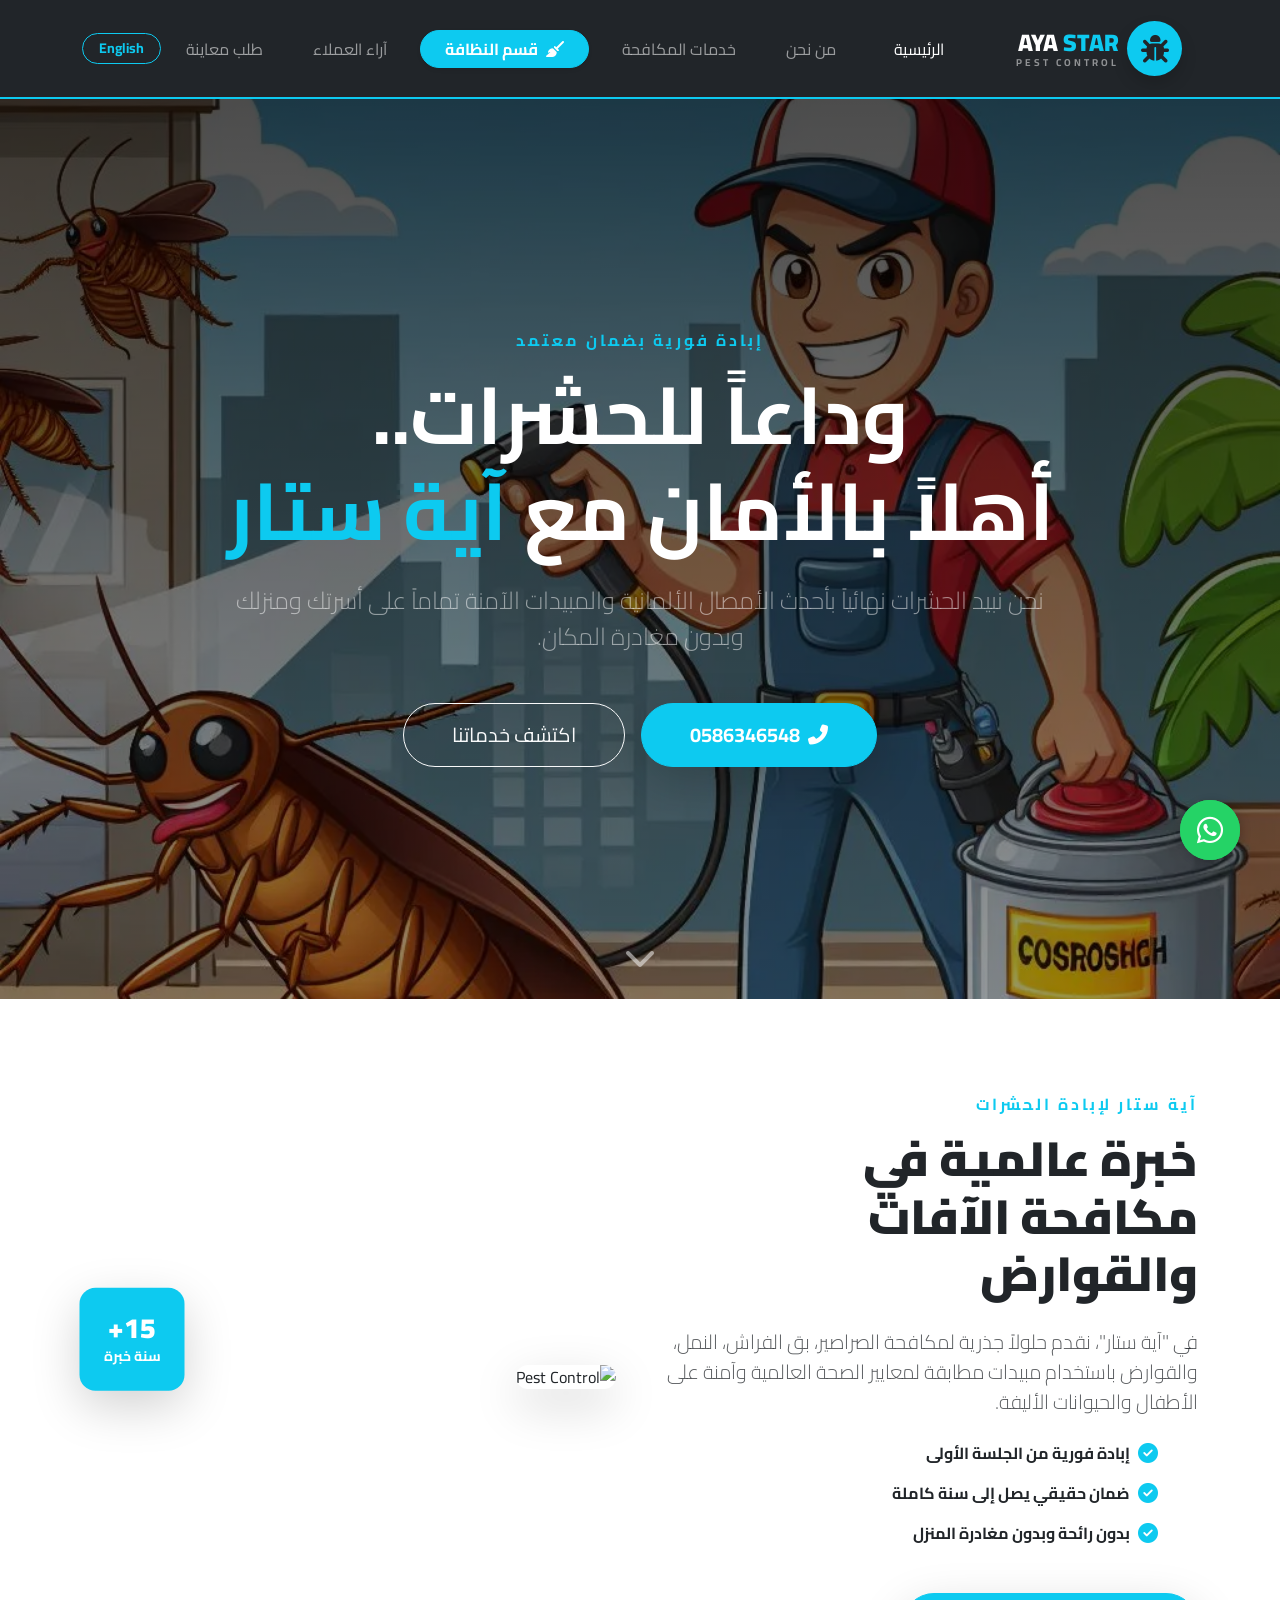
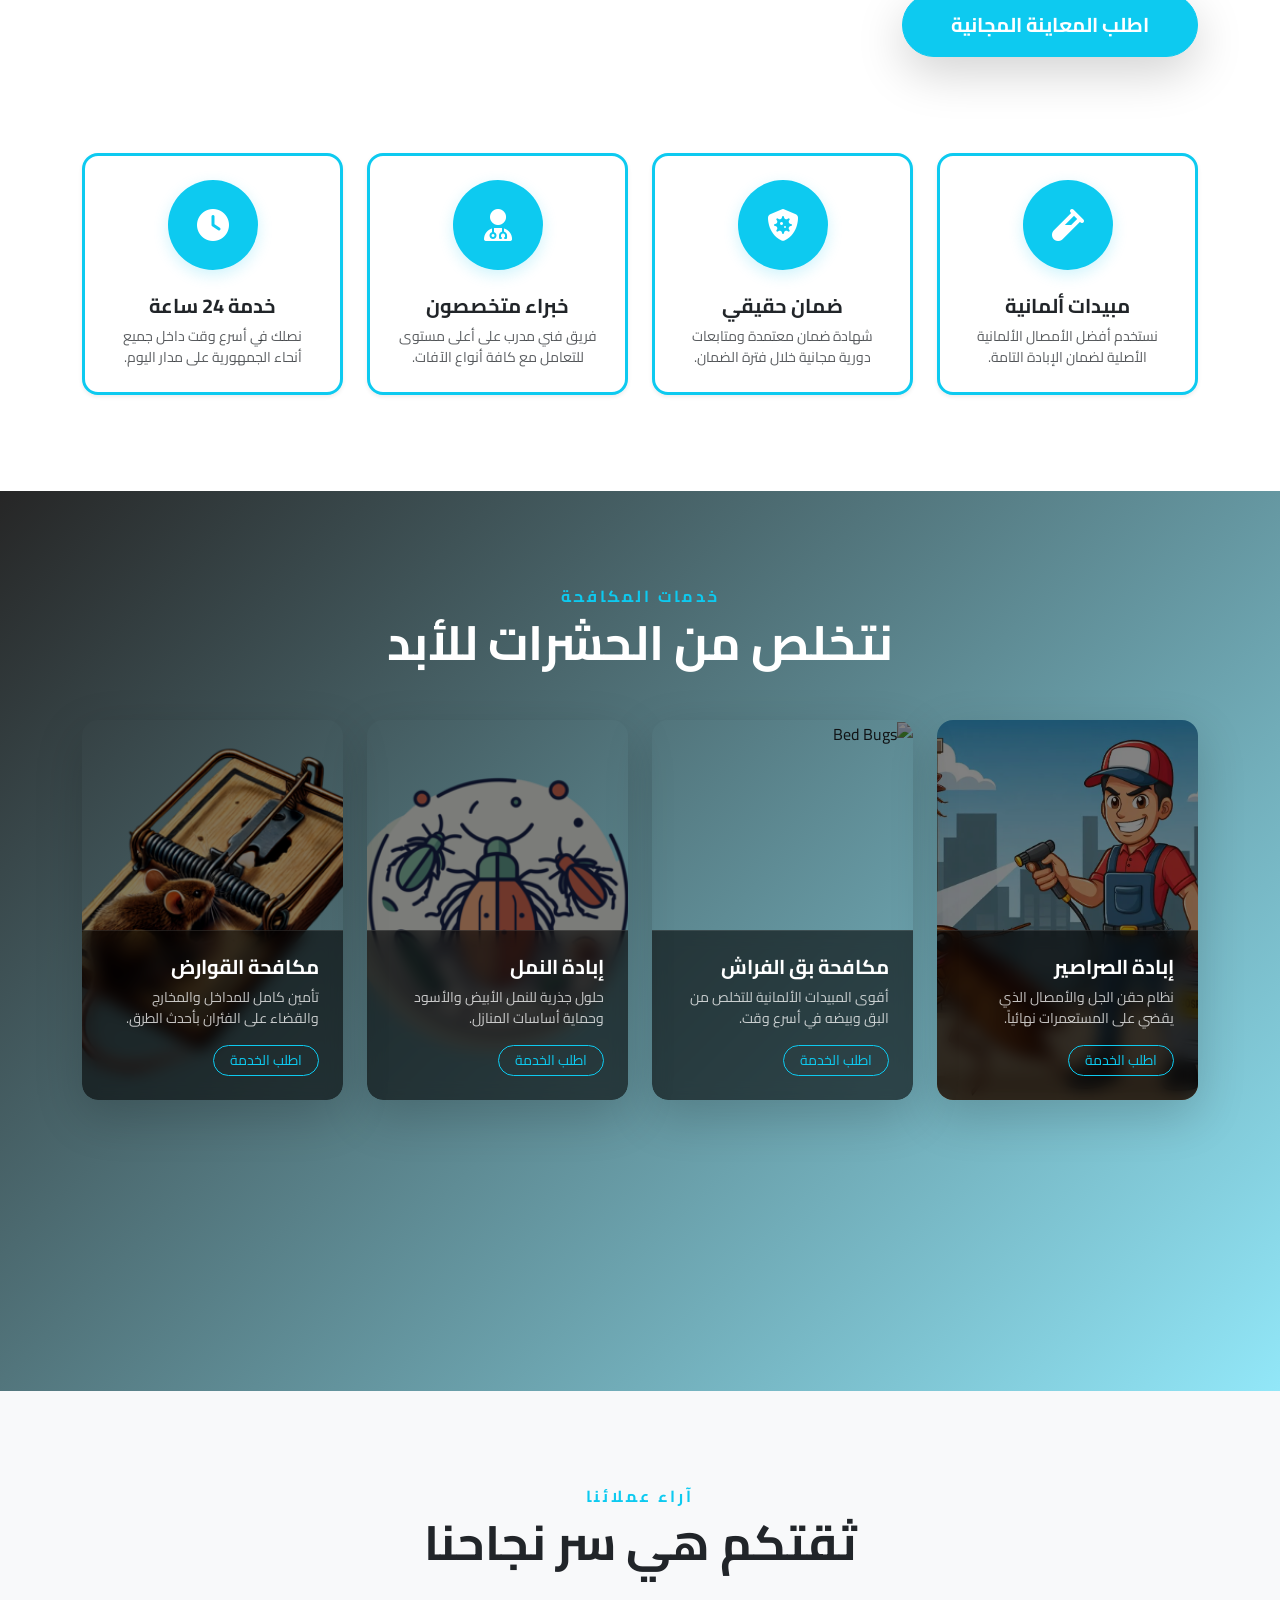
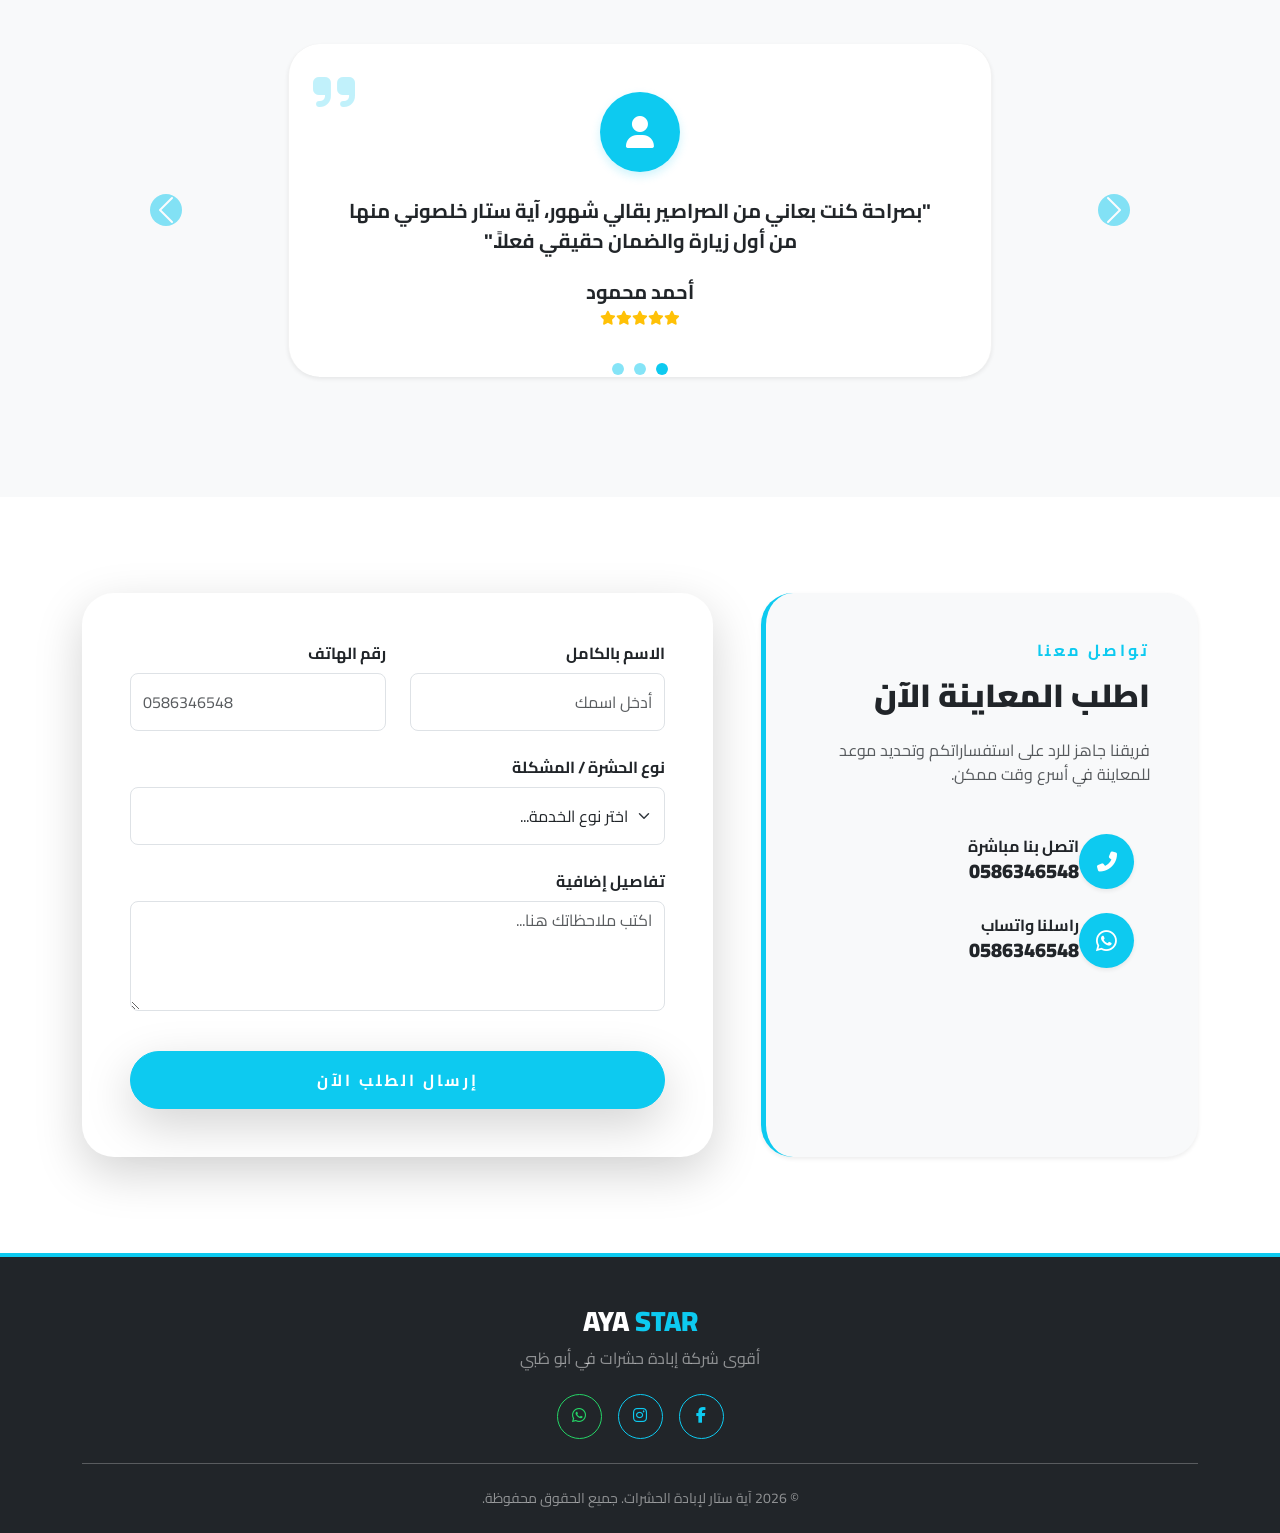
==== Ebada/ebada.html @ f2618ea6 "First commit" ====
<!DOCTYPE html>
<html lang="ar" dir="rtl" id="mainHtml">
<head>
    <meta charset="UTF-8">
    <meta name="viewport" content="width=device-width, initial-scale=1.0">
    <title> Aya Star Pest Control</title>
    <link rel="stylesheet" href="https://cdnjs.cloudflare.com/ajax/libs/font-awesome/6.5.1/css/all.min.css">
    <link href="https://cdn.jsdelivr.net/npm/bootstrap@5.3.3/dist/css/bootstrap.min.css" rel="stylesheet">
    <link rel="preconnect" href="https://fonts.googleapis.com">
    <link rel="preconnect" href="https://fonts.gstatic.com" crossorigin>
    <link href="https://fonts.googleapis.com/css2?family=Cairo:wght@200..1000&display=swap" rel="stylesheet">
    <link rel="stylesheet" href="./ebada.css">
    <style>
        body { font-family: 'Cairo', sans-serif; }
    </style>
</head>
<body>

<nav class="navbar navbar-expand-lg navbar-dark bg-dark sticky-top py-3 shadow-lg border-bottom border-info border-2">
  <div class="container">
    <a class="navbar-brand d-flex align-items-center gap-2" href="#">
      <div class="bg-info rounded-circle d-flex align-items-center justify-content-center shadow" style="width: 55px; height: 55px;">
        <i class="fas fa-bug text-dark fs-3"></i>
      </div>
      <div class="d-flex flex-column lh-1">
        <span class="h4 fw-black mb-0 text-white">AYA <span class="text-info">STAR</span></span>
        <span class="small fw-bold text-uppercase tracking-widest text-white-50" style="font-size: 10px;">Pest Control</span>
      </div>
    </a>

    <button class="navbar-toggler border-0 shadow-none" type="button" data-bs-toggle="offcanvas" data-bs-target="#offcanvasNavbar">
      <span class="navbar-toggler-icon"></span>
    </button>

    <div class="offcanvas offcanvas-start bg-dark text-white custom-offcanvas" tabindex="-1" id="offcanvasNavbar">
      <div class="offcanvas-header border-bottom border-secondary">
        <h5 class="offcanvas-title fw-bold text-white">AYA <span class="text-info">STAR</span></h5>
        <button type="button" class="btn-close btn-close-white shadow-none" data-bs-dismiss="offcanvas"></button>
      </div>
      
      <div class="offcanvas-body">
        <ul class="navbar-nav mx-auto align-items-center gap-lg-3"> 
          <li class="nav-item"><a class="nav-link active rounded-pill px-4" href="#hero">الرئيسية</a></li>
          <li class="nav-item"><a class="nav-link px-3" href="#about">من نحن</a></li>
          <li class="nav-item"><a class="nav-link px-3" href="#services">خدمات المكافحة</a></li>
          <li class="nav-item my-3 my-lg-0">
            <a class="btn btn-info rounded-pill px-4 fw-bold shadow-sm d-flex align-items-center gap-2 text-white" href="../index.html">
              <i class="fas fa-broom"></i> <span>قسم النظافة</span>
            </a>
          </li>
          <li class="nav-item"><a class="nav-link px-3" href="#reviews">آراء العملاء</a></li>
          <li class="nav-item"><a class="nav-link px-3" href="#contact">طلب معاينة</a></li>
        </ul>
      </div>
    </div>
    <div class="d-none d-lg-block">
        <button id="langSwitcher" class="btn btn-outline-info btn-sm rounded-pill px-3 fw-bold">English</button>
    </div>
  </div>
</nav>
<section id="hero" class="hero-section d-flex align-items-center justify-content-center text-center vh-100 position-relative overflow-hidden">
  <div class="hero-overlay position-absolute top-0 start-0 w-100 h-100" style="background: linear-gradient(to bottom, rgba(0,0,0,0.7), rgba(0,0,0,0.4)); z-index: 1;"></div>
  
  <div class="container position-relative text-white hero-content" style="z-index: 2;">
    <div class="row justify-content-center">
      <div class="col-lg-10">
        <h6 class="fw-bold text-info text-uppercase mb-3 tracking-widest animate__animated animate__fadeInDown">إبادة فورية بضمان معتمد</h6>
        <h1 class="display-1 fw-bolder mb-4 animate__animated animate__zoomIn">وداعاً للحشرات.. <br> أهلاً بالأمان مع <span class="text-info">آية ستار</span></h1>
        <p class="lead mb-5 text-white-50 fs-4 px-md-5 animate__animated animate__fadeInUp">نحن نبيد الحشرات نهائياً بأحدث الأمصال الألمانية والمبيدات الآمنة تماماً على أسرتك ومنزلك وبدون مغادرة المكان.</p>
        
        <div class="d-flex gap-3 justify-content-center flex-wrap animate__animated animate__fadeInUp animate__delay-1s">
          <a href="tel:0586346548" class="btn btn-info btn-lg rounded-pill px-5 py-3 fw-bold text-white shadow-lg d-flex align-items-center gap-2">
            <i class="fas fa-phone-alt"></i> 0586346548
          </a>
          <a href="#services" class="btn btn-outline-light btn-lg rounded-pill px-5 py-3 hover-info">اكتشف خدماتنا</a>
        </div>
      </div>
    </div>
  </div>

  <div class="position-absolute bottom-0 w-100 mb-4 text-center" style="z-index: 2;">
    <a href="#about" class="text-white opacity-50 bounce-ani text-decoration-none">
      <i class="fas fa-chevron-down fa-2x"></i>
    </a>
  </div>
</section>
<section id="about" class="py-5 bg-white position-relative">
  <div class="container py-lg-5">
    <div class="row align-items-center g-5 mb-5">
      <div class="col-lg-6">
        <h6 class="text-info fw-bold text-uppercase tracking-widest mb-3">آية ستار لإبادة الحشرات</h6>
        <h2 class="display-5 fw-black text-dark mb-4">خبرة عالمية في <br> مكافحة الآفات والقوارض</h2>
        <p class="lead text-muted mb-4">في "آية ستار"، نقدم حلولاً جذرية لمكافحة الصراصير، بق الفراش، النمل، والقوارض باستخدام مبيدات مطابقة لمعايير الصحة العالمية وآمنة على الأطفال والحيوانات الأليفة.</p>
        <ul class="list-unstyled mb-5">
            <li class="mb-3 d-flex align-items-center gap-2"><i class="fas fa-check-circle text-info fs-5"></i> <span class="fw-bold">إبادة فورية من الجلسة الأولى</span></li>
            <li class="mb-3 d-flex align-items-center gap-2"><i class="fas fa-check-circle text-info fs-5"></i> <span class="fw-bold">ضمان حقيقي يصل إلى سنة كاملة</span></li>
            <li class="mb-3 d-flex align-items-center gap-2"><i class="fas fa-check-circle text-info fs-5"></i> <span class="fw-bold">بدون رائحة وبدون مغادرة المنزل</span></li>
        </ul>
        <a href="#contact" class="btn btn-info btn-lg rounded-pill px-5 py-3 fw-bold text-white shadow-lg">اطلب المعاينة المجانية</a>
      </div>
      <div class="col-lg-6">
        <div class="position-relative">
          <img src="https://images.pexels.com/photos/4505168/pexels-photo-4505168.jpeg?auto=compress&w=700" alt="Pest Control" class="img-fluid rounded-5 shadow-lg">
          <div class="position-absolute top-100 start-0 translate-middle bg-info p-4 rounded-4 shadow-lg d-none d-md-block" style="margin-top: -50px; margin-left: 50px;">
            <div class="text-white text-center">
              <h3 class="fw-black mb-0">15+</h3>
              <p class="small mb-0 fw-bold">سنة خبرة</p>
            </div>
          </div>
        </div>
      </div>
    </div>

    <div class="row g-4 pt-5">
        <div class="col-md-6 col-lg-3 text-center">
            <div class="card-flip p-4 bg-white rounded-4 h-100 shadow-sm border-bottom border-info border-3">
                <div class="icon-circle mb-4 mx-auto d-flex align-items-center justify-content-center text-white"><i class="fas fa-vial fa-2x"></i></div>
                <h4 class="fw-bold h5">مبيدات ألمانية</h4>
                <p class="text-muted small mb-0">نستخدم أفضل الأمصال الألمانية الأصلية لضمان الإبادة التامة.</p>
            </div>
        </div>
        <div class="col-md-6 col-lg-3 text-center">
            <div class="card-flip p-4 bg-white rounded-4 h-100 shadow-sm border-bottom border-info border-3">
                <div class="icon-circle mb-4 mx-auto d-flex align-items-center justify-content-center text-white"><i class="fas fa-shield-virus fa-2x"></i></div>
                <h4 class="fw-bold h5">ضمان حقيقي</h4>
                <p class="text-muted small mb-0">شهادة ضمان معتمدة ومتابعات دورية مجانية خلال فترة الضمان.</p>
            </div>
        </div>
        <div class="col-md-6 col-lg-3 text-center">
            <div class="card-flip p-4 bg-white rounded-4 h-100 shadow-sm border-bottom border-info border-3">
                <div class="icon-circle mb-4 mx-auto d-flex align-items-center justify-content-center text-white"><i class="fas fa-user-md fa-2x"></i></div>
                <h4 class="fw-bold h5">خبراء متخصصون</h4>
                <p class="text-muted small mb-0">فريق فني مدرب على أعلى مستوى للتعامل مع كافة أنواع الآفات.</p>
            </div>
        </div>
        <div class="col-md-6 col-lg-3 text-center">
            <div class="card-flip p-4 bg-white rounded-4 h-100 shadow-sm border-bottom border-info border-3">
                <div class="icon-circle mb-4 mx-auto d-flex align-items-center justify-content-center text-white"><i class="fas fa-clock fa-2x"></i></div>
                <h4 class="fw-bold h5">خدمة 24 ساعة</h4>
                <p class="text-muted small mb-0">نصلك في أسرع وقت داخل جميع أنحاء الجمهورية على مدار اليوم.</p>
            </div>
        </div>
    </div>
  </div>
</section>
<section id="services" class="services-section py-5 position-relative overflow-hidden">
  <div class="services-overlay"></div>
  <div class="container py-5 position-relative" style="z-index: 2;">
    <div class="text-center mb-5 text-white">
      <h6 class="text-info fw-bold text-uppercase tracking-widest mb-2">خدمات المكافحة</h6>
      <h2 class="display-5 fw-bold">نتخلص من الحشرات للأبد</h2>
    </div>

    <div class="row g-4">
      <div class="col-lg-3 col-md-6">
        <div class="service-card overflow-hidden rounded-4 position-relative shadow-lg border-0">
          <img src="../Styles/Photos/c4.webp" class="w-100" alt="Cockroach">
          <div class="service-content p-4 text-white">
            <h5 class="fw-bold mb-2">إبادة الصراصير</h5>
            <p class="small opacity-75 mb-3">نظام حقن الجل والأمصال الذي يقضي على المستعمرات نهائياً.</p>
            <a href="tel:0586346548" class="btn btn-sm btn-outline-info rounded-pill px-3">اطلب الخدمة</a>
          </div>
        </div>
      </div>

      <div class="col-lg-3 col-md-6">
        <div class="service-card overflow-hidden rounded-4 position-relative shadow-lg border-0">
          <img src="https://images.unsplash.com/photo-1589923188900-85dae523342b?auto=format&fit=crop&w=600" class="w-100" alt="Bed Bugs">
          <div class="service-content p-4 text-white">
            <h5 class="fw-bold mb-2">مكافحة بق الفراش</h5>
            <p class="small opacity-75 mb-3">أقوى المبيدات الألمانية للتخلص من البق وبيضه في أسرع وقت.</p>
            <a href="tel:0586346548" class="btn btn-sm btn-outline-info rounded-pill px-3">اطلب الخدمة</a>
          </div>
        </div>
      </div>

      <div class="col-lg-3 col-md-6">
        <div class="service-card overflow-hidden rounded-4 position-relative shadow-lg border-0">
          <img src="../Styles/Photos/000.png" class="w-100" alt="Ants">
          <div class="service-content p-4 text-white">
            <h5 class="fw-bold mb-2">إبادة النمل</h5>
            <p class="small opacity-75 mb-3">حلول جذرية للنمل الأبيض والأسود وحماية أساسات المنازل.</p>
            <a href="tel:0586346548" class="btn btn-sm btn-outline-info rounded-pill px-3">اطلب الخدمة</a>
          </div>
        </div>
      </div>

      <div class="col-lg-3 col-md-6">
        <div class="service-card overflow-hidden rounded-4 position-relative shadow-lg border-0">
          <img src="../Styles/Photos/00.png" class="w-100" alt="Rodents">
          <div class="service-content p-4 text-white">
            <h5 class="fw-bold mb-2">مكافحة القوارض</h5>
            <p class="small opacity-75 mb-3">تأمين كامل للمداخل والمخارج والقضاء على الفئران بأحدث الطرق.</p>
            <a href="tel:0586346548" class="btn btn-sm btn-outline-info rounded-pill px-3">اطلب الخدمة</a>
          </div>
        </div>
      </div>
    </div>
  </div>
</section>
<section id="reviews" class="py-5 bg-light overflow-hidden">
    <div class="container py-5">
        <div class="text-center mb-5">
            <h6 class="text-info fw-bold text-uppercase tracking-widest">آراء عملائنا</h6>
            <h2 class="display-5 fw-bold">ثقتكم هي سر نجاحنا</h2>
        </div>

        <div id="testimonialCarousel" class="carousel slide" data-bs-ride="carousel">
            <div class="carousel-indicators mb-n5">
                <button type="button" data-bs-target="#testimonialCarousel" data-bs-slide-to="0" class="active bg-info"></button>
                <button type="button" data-bs-target="#testimonialCarousel" data-bs-slide-to="1" class="bg-info"></button>
                <button type="button" data-bs-target="#testimonialCarousel" data-bs-slide-to="2" class="bg-info"></button>
            </div>

            <div class="carousel-inner p-4">
                <div class="carousel-item active">
                    <div class="row justify-content-center">
                        <div class="col-md-8">
                            <div class="testimonial-card p-5 bg-white rounded-5 shadow-sm text-center position-relative">
                                <i class="fas fa-quote-right position-absolute top-0 start-0 m-4 text-info opacity-25 fa-3x"></i>
                                <div class="avatar mb-4">
                                    <div class="bg-info rounded-circle mx-auto d-flex align-items-center justify-content-center text-white" style="width: 80px; height: 80px;">
                                        <i class="fas fa-user fa-2x"></i>
                                    </div>
                                </div>
                                <p class="lead mb-4 fw-bold">"بصراحة كنت بعاني من الصراصير بقالي شهور، آية ستار خلصوني منها من أول زيارة والضمان حقيقي فعلاً."</p>
                                <h5 class="fw-bold mb-1">أحمد محمود</h5>
                                <div class="text-warning small"><i class="fas fa-star"></i><i class="fas fa-star"></i><i class="fas fa-star"></i><i class="fas fa-star"></i><i class="fas fa-star"></i></div>
                            </div>
                        </div>
                    </div>
                </div>

                <div class="carousel-item">
                    <div class="row justify-content-center">
                        <div class="col-md-8">
                            <div class="testimonial-card p-5 bg-white rounded-5 shadow-sm text-center position-relative">
                                <i class="fas fa-quote-right position-absolute top-0 start-0 m-4 text-info opacity-25 fa-3x"></i>
                                <div class="avatar mb-4">
                                    <div class="bg-primary rounded-circle mx-auto d-flex align-items-center justify-content-center text-white" style="width: 80px; height: 80px;">
                                        <i class="fas fa-user fa-2x"></i>
                                    </div>
                                </div>
                                <p class="lead mb-4 fw-bold">"خدمة ممتازة وفريق عمل محترف جداً في تنظيف الفلل. الالتزام بالمواعيد هو أكتر حاجة عجبتني."</p>
                                <h5 class="fw-bold mb-1">سارة فهد</h5>
                                <div class="text-warning small"><i class="fas fa-star"></i><i class="fas fa-star"></i><i class="fas fa-star"></i><i class="fas fa-star"></i><i class="fas fa-star"></i></div>
                            </div>
                        </div>
                    </div>
                </div>

                <div class="carousel-item">
                    <div class="row justify-content-center">
                        <div class="col-md-8">
                            <div class="testimonial-card p-5 bg-white rounded-5 shadow-sm text-center position-relative">
                                <i class="fas fa-quote-right position-absolute top-0 start-0 m-4 text-info opacity-25 fa-3x"></i>
                                <div class="avatar mb-4">
                                    <div class="bg-dark rounded-circle mx-auto d-flex align-items-center justify-content-center text-white" style="width: 80px; height: 80px;">
                                        <i class="fas fa-user fa-2x"></i>
                                    </div>
                                </div>
                                <p class="lead mb-4 fw-bold">"تعاقدنا معهم بنظام العقود الشهرية للمكتب، ومستوى اللمعان والتعقيم كل زيارة يثبت إنهم الأفضل بلا منازع."</p>
                                <h5 class="fw-bold mb-1">محمد العتيبي</h5>
                                <div class="text-warning small"><i class="fas fa-star"></i><i class="fas fa-star"></i><i class="fas fa-star"></i><i class="fas fa-star"></i><i class="fas fa-star"></i></div>
                            </div>
                        </div>
                    </div>
                </div>
            </div>

            <button class="carousel-control-prev" type="button" data-bs-target="#testimonialCarousel" data-bs-slide="prev">
                <span class="carousel-control-prev-icon bg-info rounded-circle p-3" aria-hidden="true"></span>
                <span class="visually-hidden">Previous</span>
            </button>
            <button class="carousel-control-next" type="button" data-bs-target="#testimonialCarousel" data-bs-slide="next">
                <span class="carousel-control-next-icon bg-info rounded-circle p-3" aria-hidden="true"></span>
                <span class="visually-hidden">Next</span>
            </button>
        </div>
    </div>
</section>
<section id="contact" class="py-5 bg-white position-relative">
    <div class="container py-5">
        <div class="row g-5">
            <div class="col-lg-5">
                <div class="contact-info-card p-4 p-md-5 rounded-5 shadow-sm bg-light h-100 border-0">
                    <h6 class="text-info fw-bold text-uppercase tracking-widest mb-3">تواصل معنا</h6>
                    <h2 class="fw-black mb-4">اطلب المعاينة الآن</h2>
                    <p class="text-muted mb-5">فريقنا جاهز للرد على استفساراتكم وتحديد موعد للمعاينة في أسرع وقت ممكن.</p>
                    
                    <div class="info-item d-flex mb-4 align-items-center">
                        <div class="icon-box bg-info rounded-circle d-flex align-items-center justify-content-center me-3 shadow-sm" style="min-width: 55px; height: 55px;">
                            <i class="fas fa-phone-alt text-white fs-5"></i>
                        </div>
                        <div>
                            <h6 class="fw-bold mb-0">اتصل بنا مباشرة</h6>
                            <p class="mb-0 text-ltr fw-black fs-5">0586346548</p>
                        </div>
                    </div>

                    <div class="info-item d-flex mb-4 align-items-center">
                        <div class="icon-box bg-info rounded-circle d-flex align-items-center justify-content-center me-3 shadow-sm" style="min-width: 55px; height: 55px;">
                            <i class="fab fa-whatsapp text-white fs-4"></i>
                        </div>
                        <div>
                            <h6 class="fw-bold mb-0">راسلنا واتساب</h6>
                            <p class="mb-0 text-ltr fw-black fs-5">0586346548</p>
                        </div>
                    </div>
                </div>
            </div>

            <div class="col-lg-7">
                <form class="p-4 p-md-5 rounded-5 shadow-lg border-0 bg-white">
                    <div class="row g-4">
                        <div class="col-md-6">
                            <label class="form-label fw-bold">الاسم بالكامل</label>
                            <input type="text" class="form-control py-3 rounded-3" placeholder="أدخل اسمك">
                        </div>
                        <div class="col-md-6">
                            <label class="form-label fw-bold">رقم الهاتف</label>
                            <input type="tel" class="form-control py-3 rounded-3 text-ltr" placeholder="0586346548">
                        </div>
                        <div class="col-12">
                            <label class="form-label fw-bold">نوع الحشرة / المشكلة</label>
                            <select class="form-select py-3 rounded-3">
                                <option selected>اختر نوع الخدمة...</option>
                                <option>مكافحة صراصير</option>
                                <option>مكافحة بق الفراش</option>
                                <option>مكافحة نمل</option>
                                <option>إبادة قوارض</option>
                                <option>أخرى</option>
                            </select>
                        </div>
                        <div class="col-12">
                            <label class="form-label fw-bold">تفاصيل إضافية</label>
                            <textarea class="form-control rounded-3" rows="4" placeholder="اكتب ملاحظاتك هنا..."></textarea>
                        </div>
                        <div class="col-12 pt-3">
                            <button class="btn btn-info w-100 py-3 rounded-pill fw-bold text-white shadow-lg text-uppercase tracking-widest">إرسال الطلب الآن</button>
                        </div>
                    </div>
                </form>
            </div>
        </div>
    </div>
</section>
<footer class="bg-dark text-white pt-5 pb-4 border-top border-info border-4">
    <div class="container text-center">
        <div class="mb-4">
            <h3 class="fw-black text-white">AYA <span class="text-info">STAR</span></h3>
            <p class="text-white-50">أقوى شركة إبادة حشرات في أبو ظبي</p>
        </div>
        <div class="social-links d-flex justify-content-center gap-3 mb-4">
            <a href="#" class="btn btn-outline-info rounded-circle p-2" style="width: 45px; height: 45px;"><i class="fab fa-facebook-f"></i></a>
            <a href="#" class="btn btn-outline-info rounded-circle p-2" style="width: 45px; height: 45px;"><i class="fab fa-instagram"></i></a>
            <a href="https://wa.me/971586346548" class="btn btn-outline-success rounded-circle p-2" style="width: 45px; height: 45px;"><i class="fab fa-whatsapp"></i></a>
        </div>
        <hr class="bg-secondary mb-4">
        <p class="mb-0 text-white-50 small">© 2026 آية ستار لإبادة الحشرات. جميع الحقوق محفوظة.</p>
    </div>
</footer>
<a href="https://wa.me/971586346548" class="whatsapp-float" target="_blank">
    <i class="fab fa-whatsapp"></i>
    <span class="tooltip-text">راسلنا الآن</span>
</a>

<script src="https://cdn.jsdelivr.net/npm/bootstrap@5.3.3/dist/js/bootstrap.bundle.min.js"></script>
<script src="./ebada.js"></script>

</body>
</html>
---- Ebada/ebada.css ----
/* nav Start  */

.navbar-nav .nav-link {
    transition: all 0.3s ease-in-out;
    border: 1px solid transparent;
}

.navbar-nav .nav-link:hover:not(.active) {
    color: #0d6efd !important;
    background-color: #f0f8ff; 
    transform: translateY(-2px);
    border-radius: 50px;
}

.navbar-brand img {
    transition: transform 0.4s;
}

.navbar-brand:hover img {
    transform: scale(1.1) rotate(10deg);
}

/* nav media query  */

@media (max-width: 991px) {
    .custom-offcanvas {
        width: 50% !important; 
        min-width: 250px;
    }
    
    /* سنترة اللينكات عمودياً وأفقياً داخل الـ Offcanvas */
    .offcanvas-body {
        display: flex;
        flex-direction: column;
        justify-content: center; /* سنترة Y */
        align-items: center;    /* سنترة X */
        text-align: center;
    }

    .navbar-nav {
        width: 100%;
    }

    .nav-item {
        margin-bottom: 15px;
    }
}

@media (min-width: 992px) {
    .navbar-nav {
        display: flex;
        align-items: center;
    }
}

.navbar-nav .nav-link:hover:not(.active) {
    color: #0d6efd !important;
    background-color: #f0f8ff;
    transform: scale(1.1);
    border-radius: 50px;
    transition: 0.3s;
}

/* nav bar end --------------------- */

/* hero Start --------------------------- */

.hero-section {
    background: url('../Styles/Photos/c4.webp') ;
    background-position: start;
    background-repeat: no-repeat;
    background-size: cover;
    background-attachment: fixed; /* تأثير Parallax بسيط */
}

.text-info {
    color: #0dcaf0 !important;
}

.btn-info {
    background-color: #0dcaf0;
    border-color: #0dcaf0;
}

.tracking-widest {
    letter-spacing: 3px;
}

.bounce-ani {
    animation: bounce 2s infinite;
}

@keyframes bounce {
    0%, 20%, 50%, 80%, 100% { transform: translateY(0); }
    40% { transform: translateY(-10px); }
}

.btn-info:hover {
    background-color: #0baccc;
    transform: translateY(-3px);
    transition: 0.3s;
}

/* hero end  -----------------------------*/

/* second start*-*********************** */

.tracking-widest { letter-spacing: 3px; }

/* تأثيرات الهوفر للدواير الزرقاء */
.icon-circle {
    width: 90px;
    height: 90px;
    background-color: #0dcaf0; /* اللون اللبني المعتمد */
    border-radius: 50%;
    box-shadow: 0 5px 15px rgba(13, 202, 240, 0.2);
    transition: all 0.4s ease-in-out;
}

/* لون الـ Info الموحد */
.text-info {
    color: #0dcaf0 !important;
}

.btn-info {
    background-color: #0dcaf0;
    border-color: #0dcaf0;
}

.fw-black { font-weight: 900 !important; }

/* second start ------------------------ */

/* section three start  */

.card-flip {
    transition: transform 0.8s cubic-bezier(0.4, 0, 0.2, 1); /* حركة ناعمة جداً */
    border: 1px solid rgba(13, 202, 240, 0.1);
}

/* لما الماوس ييجي على الكارد */
.col-lg-3:hover .card-flip {
    transform: rotateY(360deg); /* الدوران حول المحور الرأسي */
    box-shadow: 0 15px 35px rgba(13, 202, 240, 0.2) !important; /* ظل يفتح النفس */
}

/* حركة بسيطة للأيقونة عند الهوفر */
.card-flip:hover .icon-circle i {
    transform: scale(1.1) rotate(-10deg);
    transition: 0.4s 0.2s; /* تأخير خفيف عشان يبان */
}

/* المحتوى الشفاف داخل الكارت */
/* الخلفية ثابتة وزجاجية */
.services-section {
    background: url('https://images.unsplash.com/photo-1528740561666-dc2479dc08ab?auto=format&fit=crop&w=1500&q=80') no-repeat center center / cover;
    background-attachment: fixed;
    min-height: 100vh;
}

.services-overlay {
    position: absolute;
    top: 0;
    left: 0;
    width: 100%;
    height: 100%;
    background: linear-gradient(135deg, rgba(0,0,0,0.85), rgba(13, 202, 240, 0.45));
    z-index: 1;
}

/* ستايل الكارد */
.service-card {
    border: 1px solid rgba(255, 255, 255, 0.1);
    transition: all 0.5s cubic-bezier(0.4, 0, 0.2, 1);
    height: 380px; /* توحيد الطول عشان الشكل يبقا مسطرة */
}

.service-card img {
    height: 100%;
    width: 100%;
    object-fit: cover;
    filter: brightness(0.5);
    transition: all 0.6s ease;
}

/* تأثير الزجاج السفلي */
.service-content {
    position: absolute;
    bottom: 0;
    left: 0;
    width: 100%;
    background: rgba(0, 0, 0, 0.6);
    backdrop-filter: blur(8px);
    -webkit-backdrop-filter: blur(8px);
    border-top: 1px solid rgba(255, 255, 255, 0.1);
    transition: all 0.5s ease;
}

/* حركة الهوفر */
.service-card:hover {
    transform: translateY(-15px);
    border-color: #0dcaf0;
}

.service-card:hover img {
    transform: scale(1.15);
    filter: brightness(0.8);
}

.service-card:hover .service-content {
    background: rgba(13, 202, 240, 0.9); /* اللون اللبني اللي بيفتح النفس */
}

.service-card:hover .service-content h5, 
.service-card:hover .service-content p {
    color: #fff !important;
}

.service-card:hover .btn-outline-info {
    border-color: #fff;
    color: #fff;
}

/* section three End  */

/* section four start  */

/* تنسيق سيكشن الآراء */
.testimonial-card {
    transition: transform 0.4s ease;
    border-right: 1px solid rgba(0,0,0,0.05);
    border-left: 1px solid rgba(0,0,0,0.05);
}

.testimonial-card:hover {
    transform: translateY(-5px);
}

/* تعديل شكل مؤشرات التنقل */
.carousel-indicators [data-bs-target] {
    width: 12px;
    height: 12px;
    border-radius: 50%;
    margin: 0 5px;
}

/* تحسين شكل الصور الرمزية (Avatars) */
.avatar div {
    box-shadow: 0 4px 10px rgba(13, 202, 240, 0.2);
}

/* لون النجوم */
.text-warning {
    color: #ffc107 !important;
}

/* section four end  */

/* section five start  */

/* تنسيق سيكشن التواصل */
.contact-info-card {
    border-left: 5px solid #0dcaf0 !important;
}

.form-control:focus, .form-select:focus {
    background-color: #fff !important;
    border: 1px solid #0dcaf0 !important;
    box-shadow: 0 0 10px rgba(13, 202, 240, 0.1) !important;
}

.text-ltr {
    direction: ltr;
    display: inline-block;
}

/* حركة بسيطة للأيقونات */
.icon-box {
    transition: all 0.3s ease;
}

.contact-info-card div:hover .icon-box {
    transform: scale(1.1) rotate(10deg);
}

.btn-info {
    transition: all 0.3s ease;
}

.btn-info:hover {
    background-color: #0baccc !important;
    transform: translateY(-2px);
}

/* section five end  */

/* footer start  */

/* تنسيق الفوتر */
footer {
    border-top: 4px solid #0dcaf0;
}

.footer-links a {
    transition: all 0.3s ease;
    display: inline-block;
}

.footer-links a:hover {
    color: #0dcaf0 !important;
    transform: translateX(-5px); /* حركة خفيفة لليمين عشان العربي */
}

.hover-info:hover {
    color: #0dcaf0 !important;
    opacity: 1 !important;
}

.text-ltr {
    direction: ltr;
    display: inline-block;
}

/* تنسيق زر الواتساب في الفوتر */
.btn-outline-success {
    border-color: #25d366 !important;
    color: #25d366 !important;
}

.btn-outline-success:hover {
    background-color: #25d366 !important;
    color: white !important;
}

/* footer start  */

/* تنسيق زر الواتساب العائم */
.whatsapp-float {
    position: fixed;
    width: 60px;
    height: 60px;
    bottom: 40px;
    right: 40px; /* خليه يمين عشان الموقع عربي */
    background-color: #25d366;
    color: #FFF;
    border-radius: 50px;
    text-align: center;
    font-size: 30px;
    box-shadow: 2px 2px 10px rgba(0, 0, 0, 0.2);
    z-index: 9999; /* عشان يفضل فوق كل العناصر */
    display: flex;
    align-items: center;
    justify-content: center;
    text-decoration: none;
    transition: all 0.3s ease;
}

/* حركة النبض (Pulse) لجذب الانتباه */
.whatsapp-float::before {
    content: "";
    position: absolute;
    width: 100%;
    height: 100%;
    background-color: #25d366;
    border-radius: 50%;
    z-index: -1;
    animation: pulse-green 2s infinite;
}

@keyframes pulse-green {
    0% { transform: scale(0.95); box-shadow: 0 0 0 0 rgba(37, 211, 102, 0.7); }
    70% { transform: scale(1); box-shadow: 0 0 0 15px rgba(37, 211, 102, 0); }
    100% { transform: scale(0.95); box-shadow: 0 0 0 0 rgba(37, 211, 102, 0); }
}

.whatsapp-float:hover {
    background-color: #128c7e;
    color: #fff;
    transform: translateY(-5px);
}

/* نص ترحيبي يظهر بجانب الزر (Tooltip) */
.whatsapp-float .tooltip-text {
    visibility: hidden;
    width: 100px;
    background-color: #333;
    color: #fff;
    text-align: center;
    border-radius: 6px;
    padding: 5px 0;
    position: absolute;
    z-index: 1;
    right: 125%; /* يظهر على يسار الزر */
    font-size: 14px;
    opacity: 0;
    transition: opacity 0.3s;
}

.whatsapp-float:hover .tooltip-text {
    visibility: visible;
    opacity: 1;
}

/* تعديل مكانه في الموبايل عشان مياخدش مساحة كبيرة */
@media screen and (max-width: 767px) {
    .whatsapp-float {
        width: 50px;
        height: 50px;
        bottom: 20px;
        right: 20px;
        font-size: 25px;
    }
}
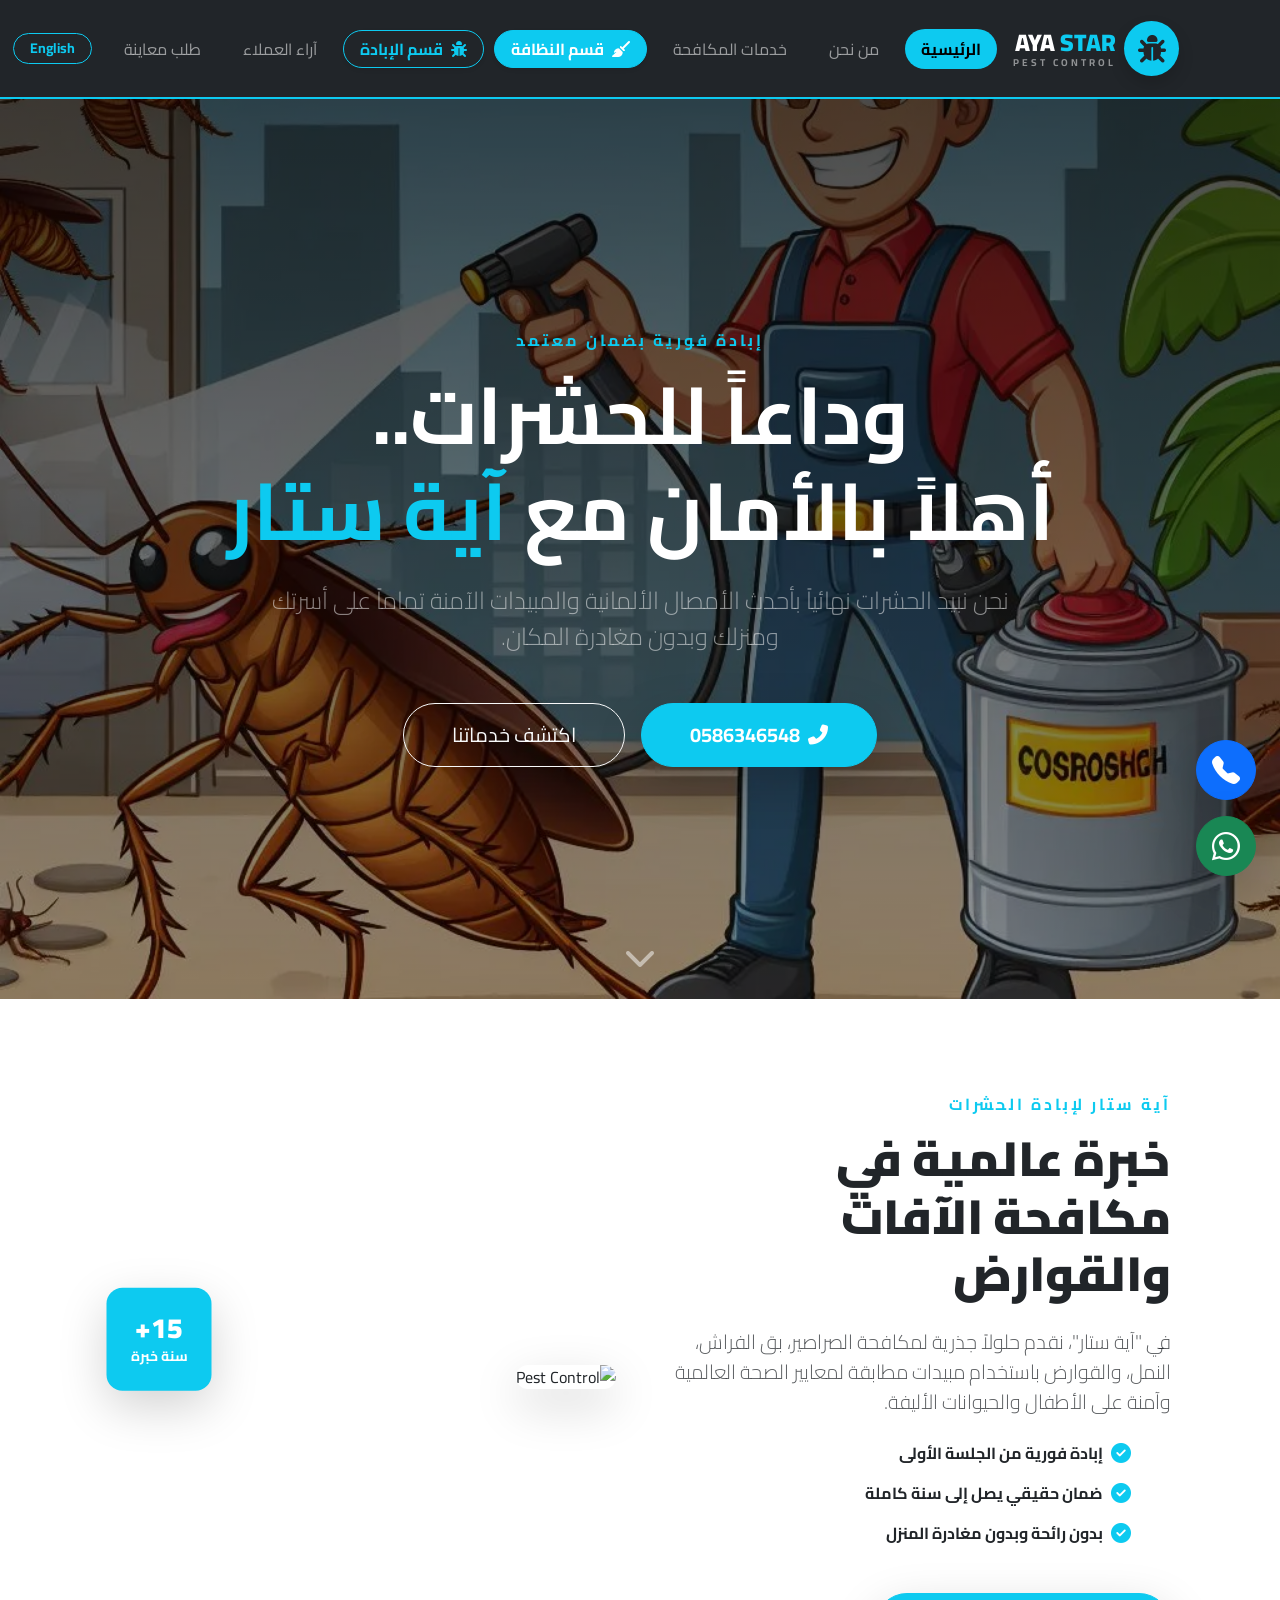
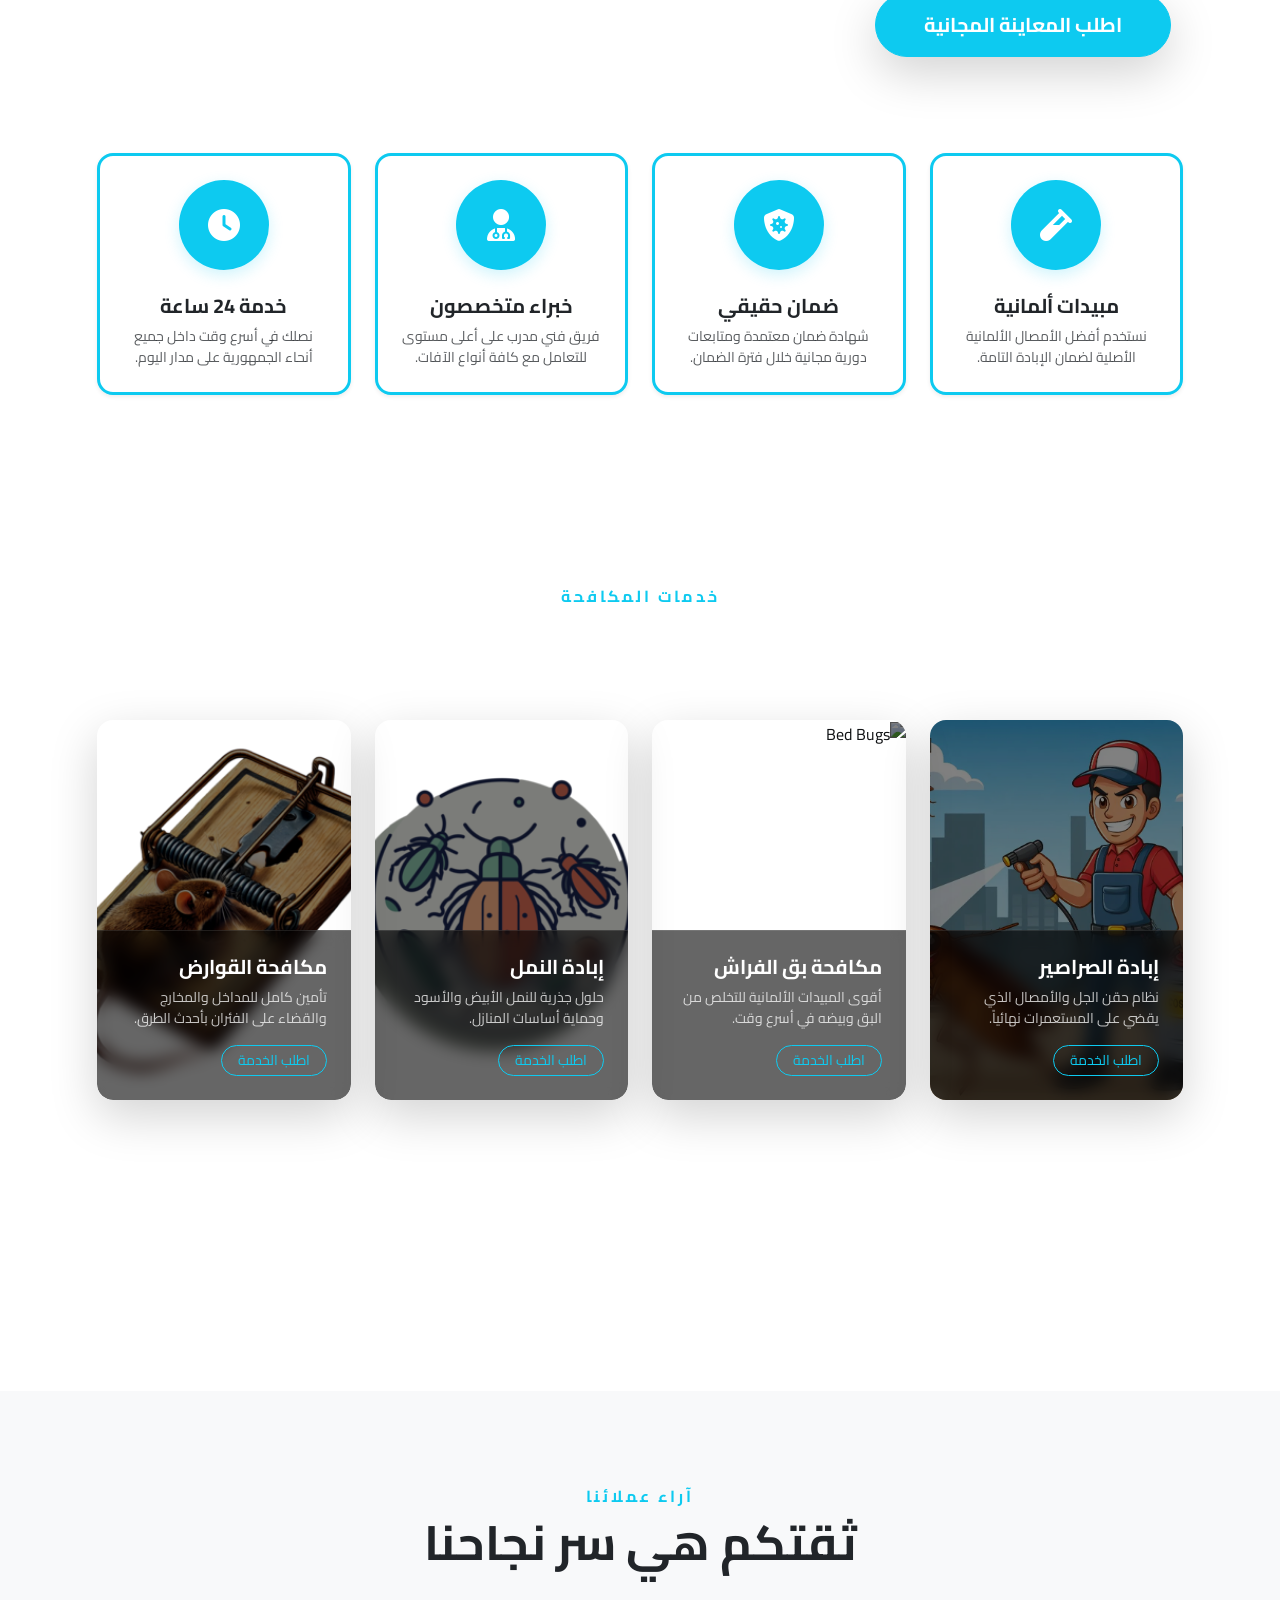
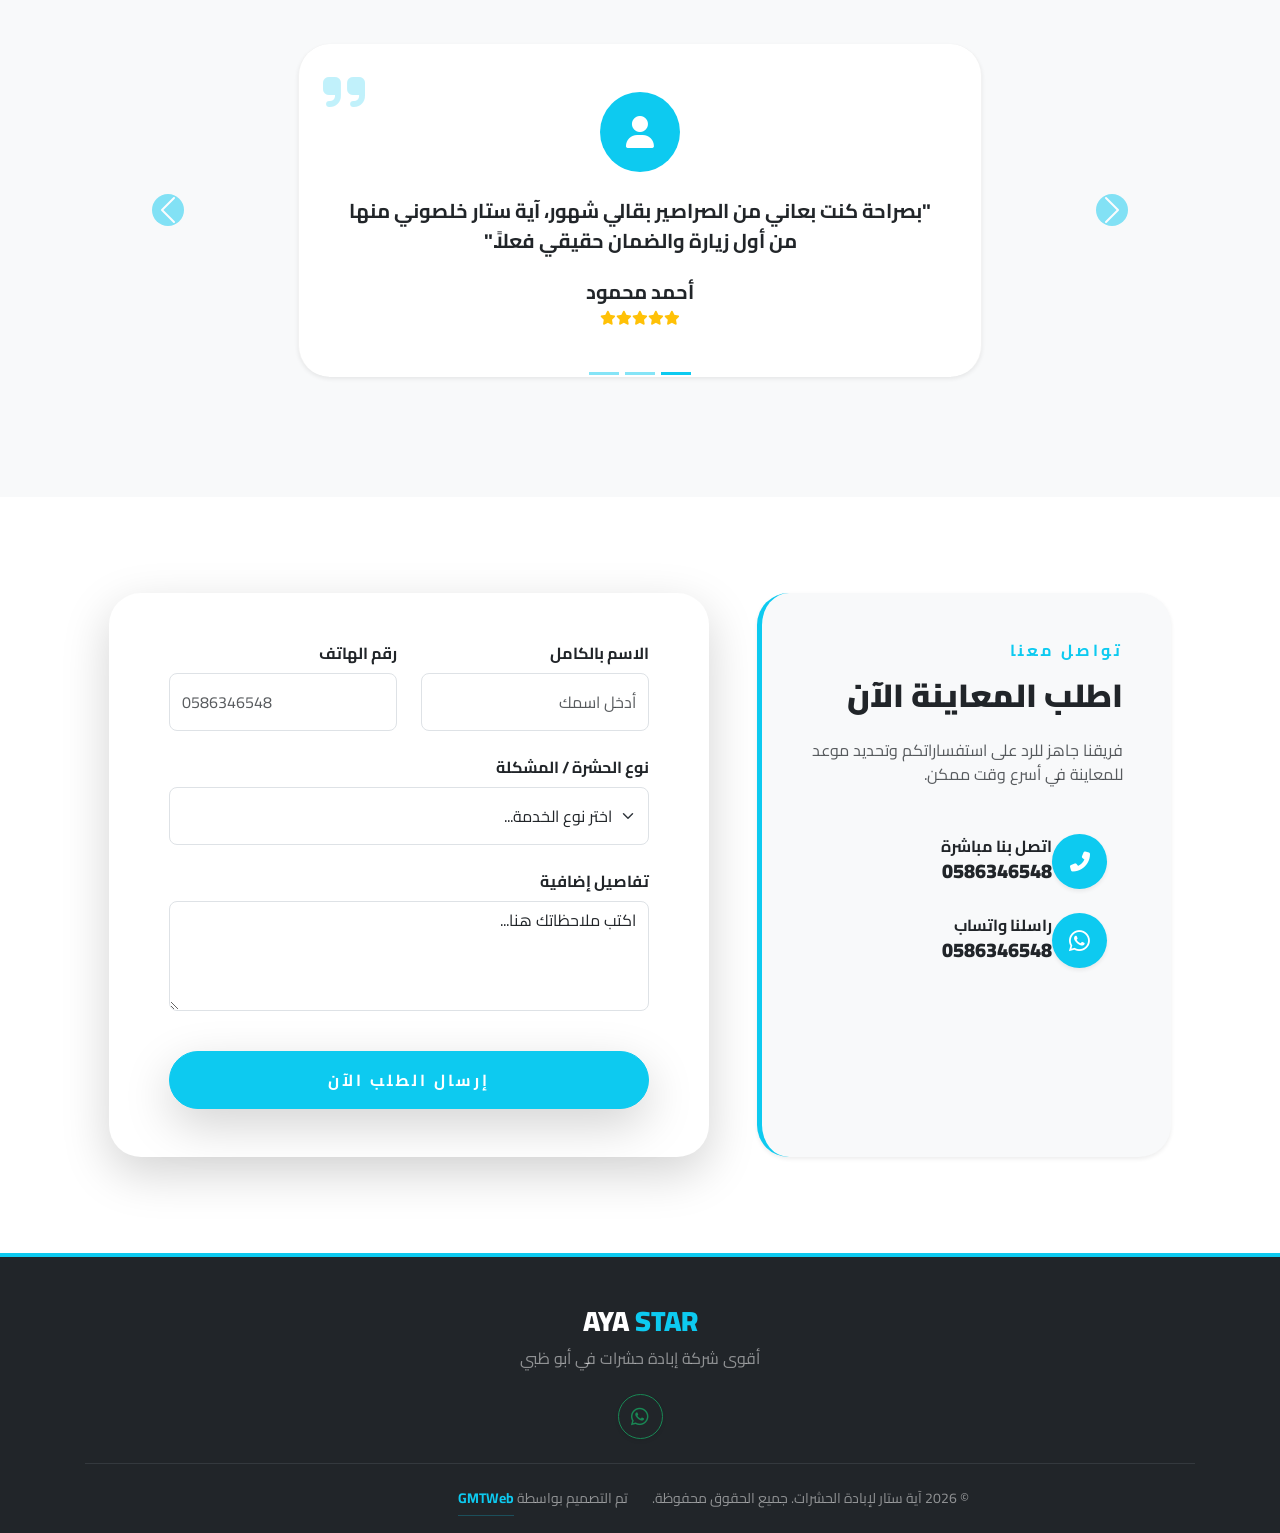
==== commit 15781c9a: "Fix mobile navbar and add language switcher logic" ====
--- a/Ebada/ebada.html
+++ b/Ebada/ebada.html
@@ -3,12 +3,13 @@
 <head>
     <meta charset="UTF-8">
     <meta name="viewport" content="width=device-width, initial-scale=1.0">
-    <title> Aya Star Pest Control</title>
+    <title id="pageTitle">Aya Star Pest Control</title>
     <link rel="stylesheet" href="https://cdnjs.cloudflare.com/ajax/libs/font-awesome/6.5.1/css/all.min.css">
     <link href="https://cdn.jsdelivr.net/npm/bootstrap@5.3.3/dist/css/bootstrap.min.css" rel="stylesheet">
     <link rel="preconnect" href="https://fonts.googleapis.com">
     <link rel="preconnect" href="https://fonts.gstatic.com" crossorigin>
     <link href="https://fonts.googleapis.com/css2?family=Cairo:wght@200..1000&display=swap" rel="stylesheet">
+    <link rel="stylesheet" href="https://cdn.jsdelivr.net/npm/bootstrap-icons@1.11.3/font/bootstrap-icons.min.css">
     <link rel="stylesheet" href="./ebada.css">
     <style>
         body { font-family: 'Cairo', sans-serif; }
@@ -24,55 +25,69 @@
       </div>
       <div class="d-flex flex-column lh-1">
         <span class="h4 fw-black mb-0 text-white">AYA <span class="text-info">STAR</span></span>
-        <span class="small fw-bold text-uppercase tracking-widest text-white-50" style="font-size: 10px;">Pest Control</span>
+        <span id="navBrandSub" class="small fw-bold text-uppercase tracking-widest text-white-50" style="font-size: 10px;">Pest Control</span>
       </div>
     </a>
 
-    <button class="navbar-toggler border-0 shadow-none" type="button" data-bs-toggle="offcanvas" data-bs-target="#offcanvasNavbar">
+    <button class="navbar-toggler border-0 shadow-none" type="button" data-bs-toggle="offcanvas" data-bs-target="#offcanvasNavbar" aria-controls="offcanvasNavbar">
       <span class="navbar-toggler-icon"></span>
     </button>
 
-    <div class="offcanvas offcanvas-start bg-dark text-white custom-offcanvas" tabindex="-1" id="offcanvasNavbar">
+    <div class="offcanvas offcanvas-start bg-dark text-white custom-offcanvas" tabindex="-1" id="offcanvasNavbar" aria-labelledby="offcanvasNavbarLabel">
       <div class="offcanvas-header border-bottom border-secondary">
-        <h5 class="offcanvas-title fw-bold text-white">AYA <span class="text-info">STAR</span></h5>
-        <button type="button" class="btn-close btn-close-white shadow-none" data-bs-dismiss="offcanvas"></button>
+        <h5 class="offcanvas-title fw-bold text-white" id="offcanvasNavbarLabel">AYA <span class="text-info">STAR</span></h5>
+        <button type="button" class="btn-close btn-close-white shadow-none" data-bs-dismiss="offcanvas" aria-label="Close"></button>
       </div>
       
       <div class="offcanvas-body">
-        <ul class="navbar-nav mx-auto align-items-center gap-lg-3"> 
-          <li class="nav-item"><a class="nav-link active rounded-pill px-4" href="#hero">الرئيسية</a></li>
-          <li class="nav-item"><a class="nav-link px-3" href="#about">من نحن</a></li>
-          <li class="nav-item"><a class="nav-link px-3" href="#services">خدمات المكافحة</a></li>
-          <li class="nav-item my-3 my-lg-0">
-            <a class="btn btn-info rounded-pill px-4 fw-bold shadow-sm d-flex align-items-center gap-2 text-white" href="../index.html">
-              <i class="fas fa-broom"></i> <span>قسم النظافة</span>
+        <ul class="navbar-nav w-100 justify-content-lg-between align-items-lg-center px-lg-3"> 
+          <li class="nav-item"><a id="navHome" class="nav-link active rounded-pill px-3" href="#hero">الرئيسية</a></li>
+          <li class="nav-item"><a id="navAbout" class="nav-link px-3" href="#about">من نحن</a></li>
+          <li class="nav-item"><a id="navServices" class="nav-link px-3" href="#services">خدمات المكافحة</a></li>
+          
+          <li class="nav-item">
+            <a class="btn btn-info rounded-pill px-3 fw-bold shadow-sm d-flex align-items-center justify-content-center gap-2 text-white" href="../index.html">
+              <i class="fas fa-broom"></i> <span id="navCleanBtn">قسم النظافة</span>
             </a>
           </li>
-          <li class="nav-item"><a class="nav-link px-3" href="#reviews">آراء العملاء</a></li>
-          <li class="nav-item"><a class="nav-link px-3" href="#contact">طلب معاينة</a></li>
+
+          <li class="nav-item">
+            <a class="btn btn-outline-info rounded-pill px-3 fw-bold shadow-sm d-flex align-items-center justify-content-center gap-2" href="./ebada.html">
+              <i class="fas fa-bug"></i> <span id="navPestBtn">قسم الإبادة</span>
+            </a>
+          </li>
+
+          <li class="nav-item"><a id="navReviews" class="nav-link px-3" href="#reviews">آراء العملاء</a></li>
+          <li class="nav-item"><a id="navContact" class="nav-link px-3" href="#contact">طلب معاينة</a></li>
+          
+          <li class="nav-item d-lg-none mt-3">
+             <button class="btn btn-outline-info w-100 rounded-pill langSwitcherMobile"id="langSwitcher" >English</button>
+          </li>
         </ul>
       </div>
     </div>
-    <div class="d-none d-lg-block">
+
+    <div class="d-none d-lg-block ms-3">
         <button id="langSwitcher" class="btn btn-outline-info btn-sm rounded-pill px-3 fw-bold">English</button>
     </div>
   </div>
 </nav>
+
 <section id="hero" class="hero-section d-flex align-items-center justify-content-center text-center vh-100 position-relative overflow-hidden">
   <div class="hero-overlay position-absolute top-0 start-0 w-100 h-100" style="background: linear-gradient(to bottom, rgba(0,0,0,0.7), rgba(0,0,0,0.4)); z-index: 1;"></div>
   
   <div class="container position-relative text-white hero-content" style="z-index: 2;">
     <div class="row justify-content-center">
       <div class="col-lg-10">
-        <h6 class="fw-bold text-info text-uppercase mb-3 tracking-widest animate__animated animate__fadeInDown">إبادة فورية بضمان معتمد</h6>
-        <h1 class="display-1 fw-bolder mb-4 animate__animated animate__zoomIn">وداعاً للحشرات.. <br> أهلاً بالأمان مع <span class="text-info">آية ستار</span></h1>
-        <p class="lead mb-5 text-white-50 fs-4 px-md-5 animate__animated animate__fadeInUp">نحن نبيد الحشرات نهائياً بأحدث الأمصال الألمانية والمبيدات الآمنة تماماً على أسرتك ومنزلك وبدون مغادرة المكان.</p>
+        <h6 id="heroSubTitle" class="fw-bold text-info text-uppercase mb-3 tracking-widest animate__animated animate__fadeInDown">إبادة فورية بضمان معتمد</h6>
+        <h1 id="heroTitle" class="display-1 fw-bolder mb-4 animate__animated animate__zoomIn">وداعاً للحشرات.. <br> أهلاً بالأمان مع <span class="text-info">آية ستار</span></h1>
+        <p id="heroDesc" class="lead mb-5 text-white-50 fs-4 px-md-5 animate__animated animate__fadeInUp">نحن نبيد الحشرات نهائياً بأحدث الأمصال الألمانية والمبيدات الآمنة تماماً على أسرتك ومنزلك وبدون مغادرة المكان.</p>
         
         <div class="d-flex gap-3 justify-content-center flex-wrap animate__animated animate__fadeInUp animate__delay-1s">
           <a href="tel:0586346548" class="btn btn-info btn-lg rounded-pill px-5 py-3 fw-bold text-white shadow-lg d-flex align-items-center gap-2">
             <i class="fas fa-phone-alt"></i> 0586346548
           </a>
-          <a href="#services" class="btn btn-outline-light btn-lg rounded-pill px-5 py-3 hover-info">اكتشف خدماتنا</a>
+          <a id="heroDiscoverBtn" href="#services" class="btn btn-outline-light btn-lg rounded-pill px-5 py-3 hover-info">اكتشف خدماتنا</a>
         </div>
       </div>
     </div>
@@ -84,19 +99,20 @@
     </a>
   </div>
 </section>
+
 <section id="about" class="py-5 bg-white position-relative">
   <div class="container py-lg-5">
     <div class="row align-items-center g-5 mb-5">
       <div class="col-lg-6">
-        <h6 class="text-info fw-bold text-uppercase tracking-widest mb-3">آية ستار لإبادة الحشرات</h6>
-        <h2 class="display-5 fw-black text-dark mb-4">خبرة عالمية في <br> مكافحة الآفات والقوارض</h2>
-        <p class="lead text-muted mb-4">في "آية ستار"، نقدم حلولاً جذرية لمكافحة الصراصير، بق الفراش، النمل، والقوارض باستخدام مبيدات مطابقة لمعايير الصحة العالمية وآمنة على الأطفال والحيوانات الأليفة.</p>
+        <h6 id="aboutLabel" class="text-info fw-bold text-uppercase tracking-widest mb-3">آية ستار لإبادة الحشرات</h6>
+        <h2 id="aboutTitle" class="display-5 fw-black text-dark mb-4">خبرة عالمية في <br> مكافحة الآفات والقوارض</h2>
+        <p id="aboutDesc" class="lead text-muted mb-4">في "آية ستار"، نقدم حلولاً جذرية لمكافحة الصراصير، بق الفراش، النمل، والقوارض باستخدام مبيدات مطابقة لمعايير الصحة العالمية وآمنة على الأطفال والحيوانات الأليفة.</p>
         <ul class="list-unstyled mb-5">
-            <li class="mb-3 d-flex align-items-center gap-2"><i class="fas fa-check-circle text-info fs-5"></i> <span class="fw-bold">إبادة فورية من الجلسة الأولى</span></li>
-            <li class="mb-3 d-flex align-items-center gap-2"><i class="fas fa-check-circle text-info fs-5"></i> <span class="fw-bold">ضمان حقيقي يصل إلى سنة كاملة</span></li>
-            <li class="mb-3 d-flex align-items-center gap-2"><i class="fas fa-check-circle text-info fs-5"></i> <span class="fw-bold">بدون رائحة وبدون مغادرة المنزل</span></li>
+            <li class="mb-3 d-flex align-items-center gap-2"><i class="fas fa-check-circle text-info fs-5"></i> <span id="feat1" class="fw-bold">إبادة فورية من الجلسة الأولى</span></li>
+            <li class="mb-3 d-flex align-items-center gap-2"><i class="fas fa-check-circle text-info fs-5"></i> <span id="feat2" class="fw-bold">ضمان حقيقي يصل إلى سنة كاملة</span></li>
+            <li class="mb-3 d-flex align-items-center gap-2"><i class="fas fa-check-circle text-info fs-5"></i> <span id="feat3" class="fw-bold">بدون رائحة وبدون مغادرة المنزل</span></li>
         </ul>
-        <a href="#contact" class="btn btn-info btn-lg rounded-pill px-5 py-3 fw-bold text-white shadow-lg">اطلب المعاينة المجانية</a>
+        <a id="aboutQuoteBtn" href="#contact" class="btn btn-info btn-lg rounded-pill px-5 py-3 fw-bold text-white shadow-lg">اطلب المعاينة المجانية</a>
       </div>
       <div class="col-lg-6">
         <div class="position-relative">
@@ -104,7 +120,7 @@
           <div class="position-absolute top-100 start-0 translate-middle bg-info p-4 rounded-4 shadow-lg d-none d-md-block" style="margin-top: -50px; margin-left: 50px;">
             <div class="text-white text-center">
               <h3 class="fw-black mb-0">15+</h3>
-              <p class="small mb-0 fw-bold">سنة خبرة</p>
+              <p id="expYearsLabel" class="small mb-0 fw-bold">سنة خبرة</p>
             </div>
           </div>
         </div>
@@ -115,40 +131,41 @@
         <div class="col-md-6 col-lg-3 text-center">
             <div class="card-flip p-4 bg-white rounded-4 h-100 shadow-sm border-bottom border-info border-3">
                 <div class="icon-circle mb-4 mx-auto d-flex align-items-center justify-content-center text-white"><i class="fas fa-vial fa-2x"></i></div>
-                <h4 class="fw-bold h5">مبيدات ألمانية</h4>
-                <p class="text-muted small mb-0">نستخدم أفضل الأمصال الألمانية الأصلية لضمان الإبادة التامة.</p>
+                <h4 id="card1Title" class="fw-bold h5">مبيدات ألمانية</h4>
+                <p id="card1Desc" class="text-muted small mb-0">نستخدم أفضل الأمصال الألمانية الأصلية لضمان الإبادة التامة.</p>
             </div>
         </div>
         <div class="col-md-6 col-lg-3 text-center">
             <div class="card-flip p-4 bg-white rounded-4 h-100 shadow-sm border-bottom border-info border-3">
                 <div class="icon-circle mb-4 mx-auto d-flex align-items-center justify-content-center text-white"><i class="fas fa-shield-virus fa-2x"></i></div>
-                <h4 class="fw-bold h5">ضمان حقيقي</h4>
-                <p class="text-muted small mb-0">شهادة ضمان معتمدة ومتابعات دورية مجانية خلال فترة الضمان.</p>
+                <h4 id="card2Title" class="fw-bold h5">ضمان حقيقي</h4>
+                <p id="card2Desc" class="text-muted small mb-0">شهادة ضمان معتمدة ومتابعات دورية مجانية خلال فترة الضمان.</p>
             </div>
         </div>
         <div class="col-md-6 col-lg-3 text-center">
             <div class="card-flip p-4 bg-white rounded-4 h-100 shadow-sm border-bottom border-info border-3">
                 <div class="icon-circle mb-4 mx-auto d-flex align-items-center justify-content-center text-white"><i class="fas fa-user-md fa-2x"></i></div>
-                <h4 class="fw-bold h5">خبراء متخصصون</h4>
-                <p class="text-muted small mb-0">فريق فني مدرب على أعلى مستوى للتعامل مع كافة أنواع الآفات.</p>
+                <h4 id="card3Title" class="fw-bold h5">خبراء متخصصون</h4>
+                <p id="card3Desc" class="text-muted small mb-0">فريق فني مدرب على أعلى مستوى للتعامل مع كافة أنواع الآفات.</p>
             </div>
         </div>
         <div class="col-md-6 col-lg-3 text-center">
             <div class="card-flip p-4 bg-white rounded-4 h-100 shadow-sm border-bottom border-info border-3">
                 <div class="icon-circle mb-4 mx-auto d-flex align-items-center justify-content-center text-white"><i class="fas fa-clock fa-2x"></i></div>
-                <h4 class="fw-bold h5">خدمة 24 ساعة</h4>
-                <p class="text-muted small mb-0">نصلك في أسرع وقت داخل جميع أنحاء الجمهورية على مدار اليوم.</p>
+                <h4 id="card4Title" class="fw-bold h5">خدمة 24 ساعة</h4>
+                <p id="card4Desc" class="text-muted small mb-0">نصلك في أسرع وقت داخل جميع أنحاء الجمهورية على مدار اليوم.</p>
             </div>
         </div>
     </div>
   </div>
 </section>
+
 <section id="services" class="services-section py-5 position-relative overflow-hidden">
   <div class="services-overlay"></div>
   <div class="container py-5 position-relative" style="z-index: 2;">
     <div class="text-center mb-5 text-white">
-      <h6 class="text-info fw-bold text-uppercase tracking-widest mb-2">خدمات المكافحة</h6>
-      <h2 class="display-5 fw-bold">نتخلص من الحشرات للأبد</h2>
+      <h6 id="servicesLabel" class="text-info fw-bold text-uppercase tracking-widest mb-2">خدمات المكافحة</h6>
+      <h2 id="servicesTitle" class="display-5 fw-bold">نتخلص من الحشرات للأبد</h2>
     </div>
 
     <div class="row g-4">
@@ -156,53 +173,51 @@
         <div class="service-card overflow-hidden rounded-4 position-relative shadow-lg border-0">
           <img src="../Styles/Photos/c4.webp" class="w-100" alt="Cockroach">
           <div class="service-content p-4 text-white">
-            <h5 class="fw-bold mb-2">إبادة الصراصير</h5>
-            <p class="small opacity-75 mb-3">نظام حقن الجل والأمصال الذي يقضي على المستعمرات نهائياً.</p>
-            <a href="tel:0586346548" class="btn btn-sm btn-outline-info rounded-pill px-3">اطلب الخدمة</a>
+            <h5 id="s1Title" class="fw-bold mb-2">إبادة الصراصير</h5>
+            <p id="s1Desc" class="small opacity-75 mb-3">نظام حقن الجل والأمصال الذي يقضي على المستعمرات نهائياً.</p>
+            <a href="tel:0586346548" class="btn btn-sm btn-outline-info rounded-pill px-3 orderBtn">اطلب الخدمة</a>
           </div>
         </div>
       </div>
-
       <div class="col-lg-3 col-md-6">
         <div class="service-card overflow-hidden rounded-4 position-relative shadow-lg border-0">
           <img src="https://images.unsplash.com/photo-1589923188900-85dae523342b?auto=format&fit=crop&w=600" class="w-100" alt="Bed Bugs">
           <div class="service-content p-4 text-white">
-            <h5 class="fw-bold mb-2">مكافحة بق الفراش</h5>
-            <p class="small opacity-75 mb-3">أقوى المبيدات الألمانية للتخلص من البق وبيضه في أسرع وقت.</p>
-            <a href="tel:0586346548" class="btn btn-sm btn-outline-info rounded-pill px-3">اطلب الخدمة</a>
+            <h5 id="s2Title" class="fw-bold mb-2">مكافحة بق الفراش</h5>
+            <p id="s2Desc" class="small opacity-75 mb-3">أقوى المبيدات الألمانية للتخلص من البق وبيضه في أسرع وقت.</p>
+            <a href="tel:0586346548" class="btn btn-sm btn-outline-info rounded-pill px-3 orderBtn">اطلب الخدمة</a>
           </div>
         </div>
       </div>
-
       <div class="col-lg-3 col-md-6">
         <div class="service-card overflow-hidden rounded-4 position-relative shadow-lg border-0">
           <img src="../Styles/Photos/000.png" class="w-100" alt="Ants">
           <div class="service-content p-4 text-white">
-            <h5 class="fw-bold mb-2">إبادة النمل</h5>
-            <p class="small opacity-75 mb-3">حلول جذرية للنمل الأبيض والأسود وحماية أساسات المنازل.</p>
-            <a href="tel:0586346548" class="btn btn-sm btn-outline-info rounded-pill px-3">اطلب الخدمة</a>
+            <h5 id="s3Title" class="fw-bold mb-2">إبادة النمل</h5>
+            <p id="s3Desc" class="small opacity-75 mb-3">حلول جذرية للنمل الأبيض والأسود وحماية أساسات المنازل.</p>
+            <a href="tel:0586346548" class="btn btn-sm btn-outline-info rounded-pill px-3 orderBtn">اطلب الخدمة</a>
           </div>
         </div>
       </div>
-
       <div class="col-lg-3 col-md-6">
         <div class="service-card overflow-hidden rounded-4 position-relative shadow-lg border-0">
           <img src="../Styles/Photos/00.png" class="w-100" alt="Rodents">
           <div class="service-content p-4 text-white">
-            <h5 class="fw-bold mb-2">مكافحة القوارض</h5>
-            <p class="small opacity-75 mb-3">تأمين كامل للمداخل والمخارج والقضاء على الفئران بأحدث الطرق.</p>
-            <a href="tel:0586346548" class="btn btn-sm btn-outline-info rounded-pill px-3">اطلب الخدمة</a>
+            <h5 id="s4Title" class="fw-bold mb-2">مكافحة القوارض</h5>
+            <p id="s4Desc" class="small opacity-75 mb-3">تأمين كامل للمداخل والمخارج والقضاء على الفئران بأحدث الطرق.</p>
+            <a href="tel:0586346548" class="btn btn-sm btn-outline-info rounded-pill px-3 orderBtn">اطلب الخدمة</a>
           </div>
         </div>
       </div>
     </div>
   </div>
 </section>
+
 <section id="reviews" class="py-5 bg-light overflow-hidden">
     <div class="container py-5">
         <div class="text-center mb-5">
-            <h6 class="text-info fw-bold text-uppercase tracking-widest">آراء عملائنا</h6>
-            <h2 class="display-5 fw-bold">ثقتكم هي سر نجاحنا</h2>
+            <h6 id="reviewsLabel" class="text-info fw-bold text-uppercase tracking-widest">آراء عملائنا</h6>
+            <h2 id="reviewsTitle" class="display-5 fw-bold">ثقتكم هي سر نجاحنا</h2>
         </div>
 
         <div id="testimonialCarousel" class="carousel slide" data-bs-ride="carousel">
@@ -223,8 +238,8 @@
                                         <i class="fas fa-user fa-2x"></i>
                                     </div>
                                 </div>
-                                <p class="lead mb-4 fw-bold">"بصراحة كنت بعاني من الصراصير بقالي شهور، آية ستار خلصوني منها من أول زيارة والضمان حقيقي فعلاً."</p>
-                                <h5 class="fw-bold mb-1">أحمد محمود</h5>
+                                <p id="rev1Text" class="lead mb-4 fw-bold">"بصراحة كنت بعاني من الصراصير بقالي شهور، آية ستار خلصوني منها من أول زيارة والضمان حقيقي فعلاً."</p>
+                                <h5 id="rev1Name" class="fw-bold mb-1">أحمد محمود</h5>
                                 <div class="text-warning small"><i class="fas fa-star"></i><i class="fas fa-star"></i><i class="fas fa-star"></i><i class="fas fa-star"></i><i class="fas fa-star"></i></div>
                             </div>
                         </div>
@@ -241,8 +256,8 @@
                                         <i class="fas fa-user fa-2x"></i>
                                     </div>
                                 </div>
-                                <p class="lead mb-4 fw-bold">"خدمة ممتازة وفريق عمل محترف جداً في تنظيف الفلل. الالتزام بالمواعيد هو أكتر حاجة عجبتني."</p>
-                                <h5 class="fw-bold mb-1">سارة فهد</h5>
+                                <p id="rev2Text" class="lead mb-4 fw-bold">"خدمة ممتازة وفريق عمل محترف جداً في تنظيف الفلل. الالتزام بالمواعيد هو أكتر حاجة عجبتني."</p>
+                                <h5 id="rev2Name" class="fw-bold mb-1">سارة فهد</h5>
                                 <div class="text-warning small"><i class="fas fa-star"></i><i class="fas fa-star"></i><i class="fas fa-star"></i><i class="fas fa-star"></i><i class="fas fa-star"></i></div>
                             </div>
                         </div>
@@ -259,8 +274,8 @@
                                         <i class="fas fa-user fa-2x"></i>
                                     </div>
                                 </div>
-                                <p class="lead mb-4 fw-bold">"تعاقدنا معهم بنظام العقود الشهرية للمكتب، ومستوى اللمعان والتعقيم كل زيارة يثبت إنهم الأفضل بلا منازع."</p>
-                                <h5 class="fw-bold mb-1">محمد العتيبي</h5>
+                                <p id="rev3Text" class="lead mb-4 fw-bold">"تعاقدنا معهم بنظام العقود الشهرية للمكتب، ومستوى اللمعان والتعقيم كل زيارة يثبت إنهم الأفضل بلا منازع."</p>
+                                <h5 id="rev3Name" class="fw-bold mb-1">محمد العتيبي</h5>
                                 <div class="text-warning small"><i class="fas fa-star"></i><i class="fas fa-star"></i><i class="fas fa-star"></i><i class="fas fa-star"></i><i class="fas fa-star"></i></div>
                             </div>
                         </div>
@@ -279,21 +294,22 @@
         </div>
     </div>
 </section>
+
 <section id="contact" class="py-5 bg-white position-relative">
     <div class="container py-5">
         <div class="row g-5">
             <div class="col-lg-5">
                 <div class="contact-info-card p-4 p-md-5 rounded-5 shadow-sm bg-light h-100 border-0">
-                    <h6 class="text-info fw-bold text-uppercase tracking-widest mb-3">تواصل معنا</h6>
-                    <h2 class="fw-black mb-4">اطلب المعاينة الآن</h2>
-                    <p class="text-muted mb-5">فريقنا جاهز للرد على استفساراتكم وتحديد موعد للمعاينة في أسرع وقت ممكن.</p>
+                    <h6 id="contactLabel" class="text-info fw-bold text-uppercase tracking-widest mb-3">تواصل معنا</h6>
+                    <h2 id="contactTitle" class="fw-black mb-4">اطلب المعاينة الآن</h2>
+                    <p id="contactDesc" class="text-muted mb-5">فريقنا جاهز للرد على استفساراتكم وتحديد موعد للمعاينة في أسرع وقت ممكن.</p>
                     
                     <div class="info-item d-flex mb-4 align-items-center">
                         <div class="icon-box bg-info rounded-circle d-flex align-items-center justify-content-center me-3 shadow-sm" style="min-width: 55px; height: 55px;">
                             <i class="fas fa-phone-alt text-white fs-5"></i>
                         </div>
                         <div>
-                            <h6 class="fw-bold mb-0">اتصل بنا مباشرة</h6>
+                            <h6 id="callUsLabel" class="fw-bold mb-0">اتصل بنا مباشرة</h6>
                             <p class="mb-0 text-ltr fw-black fs-5">0586346548</p>
                         </div>
                     </div>
@@ -303,7 +319,7 @@
                             <i class="fab fa-whatsapp text-white fs-4"></i>
                         </div>
                         <div>
-                            <h6 class="fw-bold mb-0">راسلنا واتساب</h6>
+                            <h6 id="whatsappUsLabel" class="fw-bold mb-0">راسلنا واتساب</h6>
                             <p class="mb-0 text-ltr fw-black fs-5">0586346548</p>
                         </div>
                     </div>
@@ -314,30 +330,30 @@
                 <form class="p-4 p-md-5 rounded-5 shadow-lg border-0 bg-white">
                     <div class="row g-4">
                         <div class="col-md-6">
-                            <label class="form-label fw-bold">الاسم بالكامل</label>
-                            <input type="text" class="form-control py-3 rounded-3" placeholder="أدخل اسمك">
+                            <label id="formNameLabel" class="form-label fw-bold">الاسم بالكامل</label>
+                            <input type="text" id="inputName" class="form-control py-3 rounded-3" placeholder="أدخل اسمك">
                         </div>
                         <div class="col-md-6">
-                            <label class="form-label fw-bold">رقم الهاتف</label>
-                            <input type="tel" class="form-control py-3 rounded-3 text-ltr" placeholder="0586346548">
+                            <label id="formPhoneLabel" class="form-label fw-bold">رقم الهاتف</label>
+                            <input type="tel" id="inputPhone" class="form-control py-3 rounded-3 text-ltr" placeholder="0586346548">
                         </div>
                         <div class="col-12">
-                            <label class="form-label fw-bold">نوع الحشرة / المشكلة</label>
-                            <select class="form-select py-3 rounded-3">
-                                <option selected>اختر نوع الخدمة...</option>
-                                <option>مكافحة صراصير</option>
-                                <option>مكافحة بق الفراش</option>
-                                <option>مكافحة نمل</option>
-                                <option>إبادة قوارض</option>
-                                <option>أخرى</option>
+                            <label id="formServiceLabel" class="form-label fw-bold">نوع الحشرة / المشكلة</label>
+                            <select id="inputService" class="form-select py-3 rounded-3">
+                                <option id="optDefault" selected>اختر نوع الخدمة...</option>
+                                <option id="opt1">مكافحة صراصير</option>
+                                <option id="opt2">مكافحة بق الفراش</option>
+                                <option id="opt3">مكافحة نمل</option>
+                                <option id="opt4">إبادة قوارض</option>
+                                <option id="opt5">أخرى</option>
                             </select>
                         </div>
                         <div class="col-12">
-                            <label class="form-label fw-bold">تفاصيل إضافية</label>
-                            <textarea class="form-control rounded-3" rows="4" placeholder="اكتب ملاحظاتك هنا..."></textarea>
+                            <label id="formMessageLabel" class="form-label fw-bold">تفاصيل إضافية</label>
+                            <textarea id="inputMessage" class="form-control rounded-3" rows="4" placeholder="اكتب ملاحظاتك هنا..."></textarea>
                         </div>
                         <div class="col-12 pt-3">
-                            <button class="btn btn-info w-100 py-3 rounded-pill fw-bold text-white shadow-lg text-uppercase tracking-widest">إرسال الطلب الآن</button>
+                            <button id="formSubmitBtn" class="btn btn-info w-100 py-3 rounded-pill fw-bold text-white shadow-lg text-uppercase tracking-widest">إرسال الطلب الآن</button>
                         </div>
                     </div>
                 </form>
@@ -345,25 +361,48 @@
         </div>
     </div>
 </section>
+
 <footer class="bg-dark text-white pt-5 pb-4 border-top border-info border-4">
     <div class="container text-center">
         <div class="mb-4">
             <h3 class="fw-black text-white">AYA <span class="text-info">STAR</span></h3>
-            <p class="text-white-50">أقوى شركة إبادة حشرات في أبو ظبي</p>
-        </div>
+            <p id="footerSub" class="text-white-50">أقوى شركة إبادة حشرات في أبو ظبي</p>
+        </div>
+
         <div class="social-links d-flex justify-content-center gap-3 mb-4">
-            <a href="#" class="btn btn-outline-info rounded-circle p-2" style="width: 45px; height: 45px;"><i class="fab fa-facebook-f"></i></a>
-            <a href="#" class="btn btn-outline-info rounded-circle p-2" style="width: 45px; height: 45px;"><i class="fab fa-instagram"></i></a>
-            <a href="https://wa.me/971586346548" class="btn btn-outline-success rounded-circle p-2" style="width: 45px; height: 45px;"><i class="fab fa-whatsapp"></i></a>
-        </div>
-        <hr class="bg-secondary mb-4">
-        <p class="mb-0 text-white-50 small">© 2026 آية ستار لإبادة الحشرات. جميع الحقوق محفوظة.</p>
+            <a href="https://wa.me/971586346548" class="btn btn-outline-success rounded-circle d-flex align-items-center justify-content-center shadow-sm" style="width: 45px; height: 45px;" title="واتساب">
+                <i class="fab fa-whatsapp fs-5"></i>
+            </a>
+            </div>
+
+        <hr class="border-secondary opacity-25 mb-4">
+
+        <div class="row align-items-center">
+            <div class="col-md-6 text-md-start text-center mb-3 mb-md-0">
+                <p id="copyrightText" class="mb-0 text-white-50 small">© 2026 آية ستار لإبادة الحشرات. جميع الحقوق محفوظة.</p>
+            </div>
+            <div class="col-md-6 text-md-end text-center">
+                <p class="mb-0 text-white-50 small">
+                    <span id="designedBy">تم التصميم بواسطة</span> 
+                    <a href="https://www.facebook.com/profile.php?id=100090592885243&locale=ar_AR" 
+                       target="_blank" 
+                       class="text-info fw-bold text-decoration-none border-bottom border-info border-opacity-25 pb-1 gmt-link">
+                        GMTWeb
+                    </a>
+                </p>
+            </div>
+        </div>
     </div>
 </footer>
-<a href="https://wa.me/971586346548" class="whatsapp-float" target="_blank">
-    <i class="fab fa-whatsapp"></i>
-    <span class="tooltip-text">راسلنا الآن</span>
-</a>
+
+<div class="position-fixed bottom-0 end-0 mb-4 me-4 d-flex flex-column gap-3" style="z-index: 1050;">
+    <a href="tel:+971586346548" class="btn btn-primary rounded-circle d-flex align-items-center justify-content-center shadow-lg" style="width: 60px; height: 60px;">
+        <i class="bi bi-telephone-fill fs-3"></i>
+    </a>
+    <a href="https://wa.me/971586346548" target="_blank" class="btn btn-success rounded-circle d-flex align-items-center justify-content-center shadow-lg" style="width: 60px; height: 60px;">
+        <i class="bi bi-whatsapp fs-3"></i>
+    </a>
+</div>
 
 <script src="https://cdn.jsdelivr.net/npm/bootstrap@5.3.3/dist/js/bootstrap.bundle.min.js"></script>
 <script src="./ebada.js"></script>
--- a/Ebada/ebada.css
+++ b/Ebada/ebada.css
@@ -1,178 +1,174 @@
-/* nav Start  */
-
-.navbar-nav .nav-link {
+html, body {
+    max-width: 100%;
+    overflow-x: hidden;
+}
+
+.container, .container-fluid {
+    padding-right: 15px !important;
+    padding-left: 15px !important;
+}
+
+.row {
+    margin-right: 0 !important;
+    margin-left: 0 !important;
+}
+
+.navbar {
+    backdrop-filter: blur(10px);
+    -webkit-backdrop-filter: blur(10px);
+}
+
+.navbar-nav .nav-link, 
+.navbar-nav .btn {
+    white-space: nowrap !important;
     transition: all 0.3s ease-in-out;
-    border: 1px solid transparent;
 }
 
 .navbar-nav .nav-link:hover:not(.active) {
-    color: #0d6efd !important;
-    background-color: #f0f8ff; 
-    transform: translateY(-2px);
+    color: #0dcaf0 !important;
+    background-color: rgba(13, 202, 240, 0.1); 
+    transform: translateY(-3px);
     border-radius: 50px;
 }
 
-.navbar-brand img {
-    transition: transform 0.4s;
-}
-
-.navbar-brand:hover img {
-    transform: scale(1.1) rotate(10deg);
-}
-
-/* nav media query  */
+.navbar-nav .nav-link.active {
+    background-color: #0dcaf0;
+    color: #000 !important;
+    font-weight: bold;
+}
+
+@media (min-width: 992px) {
+    .navbar-nav {
+        width: 100%;
+        display: flex !important;
+        justify-content: space-between !important;
+        align-items: center;
+        gap: 10px;
+    }
+    
+    .navbar-nav .nav-item {
+        flex: 1;
+        text-align: center;
+    }
+}
 
 @media (max-width: 991px) {
     .custom-offcanvas {
-        width: 50% !important; 
-        min-width: 250px;
-    }
+        width: 300px !important;
+        min-width: 300px !important;
+        display: flex !important;
+        flex-direction: column !important;
+    }
+
+    .offcanvas-body {
+        width: 100% !important;
+        padding: 2rem 1rem !important;
+        display: block !important; 
+    }
+
+    .navbar-nav {
+        width: 100% !important;
+        display: flex !important;
+        flex-direction: column !important;
+        padding: 0 !important;
+        margin: 0 !important;
+    }
+
+   @media (max-width: 991px) {
+    .custom-offcanvas {
+        height: 100vh !important;
+        width: 300px !important;
+        position: fixed !important;
+        top: 0 !important;
+        left: 0 !important;
+        display: flex !important;
+        flex-direction: column !important;
+        z-index: 9999 !important;
+        background-color: #212529 !important;
+    }
+
+    .offcanvas-body {
+        flex: 1 !important;
+        width: 100% !important;
+        display: block !important;
+    }
+
+    .navbar-nav {
+        width: 100% !important;
+        padding: 0 !important;
+        display: flex !important;
+        flex-direction: column !important;
+        gap: 15px !important;
+    }
+
+    .nav-item, .nav-link, .btn {
+        width: 100% !important;
+        display: flex !important;
+        justify-content: center !important;
+        align-items: center !important;
+        padding: 15px !important;
+        min-height: 55px !important;
+    }
+}
     
-    /* سنترة اللينكات عمودياً وأفقياً داخل الـ Offcanvas */
-    .offcanvas-body {
-        display: flex;
-        flex-direction: column;
-        justify-content: center; /* سنترة Y */
-        align-items: center;    /* سنترة X */
-        text-align: center;
-    }
-
-    .navbar-nav {
+    #langSwitcher {
+        margin-top: 20px;
         width: 100%;
     }
-
-    .nav-item {
-        margin-bottom: 15px;
-    }
-}
-
-@media (min-width: 992px) {
-    .navbar-nav {
-        display: flex;
-        align-items: center;
-    }
-}
-
-.navbar-nav .nav-link:hover:not(.active) {
-    color: #0d6efd !important;
-    background-color: #f0f8ff;
-    transform: scale(1.1);
-    border-radius: 50px;
-    transition: 0.3s;
-}
-
-/* nav bar end --------------------- */
-
-/* hero Start --------------------------- */
+}
 
 .hero-section {
-    background: url('../Styles/Photos/c4.webp') ;
-    background-position: start;
+    background: url('../Styles/Photos/c4.webp');
+    background-position: center;
     background-repeat: no-repeat;
     background-size: cover;
-    background-attachment: fixed; /* تأثير Parallax بسيط */
-}
-
-.text-info {
-    color: #0dcaf0 !important;
-}
-
-.btn-info {
-    background-color: #0dcaf0;
-    border-color: #0dcaf0;
-}
-
-.tracking-widest {
-    letter-spacing: 3px;
-}
-
-.bounce-ani {
-    animation: bounce 2s infinite;
-}
-
+    background-attachment: fixed;
+}
+
+.text-info { color: #0dcaf0 !important; }
+.btn-info { background-color: #0dcaf0; border-color: #0dcaf0; transition: 0.3s; }
+.btn-info:hover { background-color: #0baccc !important; transform: translateY(-3px); }
+
+.tracking-widest { letter-spacing: 3px; }
+.fw-black { font-weight: 900 !important; }
+
+.bounce-ani { animation: bounce 2s infinite; }
 @keyframes bounce {
     0%, 20%, 50%, 80%, 100% { transform: translateY(0); }
     40% { transform: translateY(-10px); }
 }
 
-.btn-info:hover {
-    background-color: #0baccc;
-    transform: translateY(-3px);
-    transition: 0.3s;
-}
-
-/* hero end  -----------------------------*/
-
-/* second start*-*********************** */
-
-.tracking-widest { letter-spacing: 3px; }
-
-/* تأثيرات الهوفر للدواير الزرقاء */
 .icon-circle {
     width: 90px;
     height: 90px;
-    background-color: #0dcaf0; /* اللون اللبني المعتمد */
+    background-color: #0dcaf0;
     border-radius: 50%;
     box-shadow: 0 5px 15px rgba(13, 202, 240, 0.2);
     transition: all 0.4s ease-in-out;
 }
 
-/* لون الـ Info الموحد */
-.text-info {
-    color: #0dcaf0 !important;
-}
-
-.btn-info {
-    background-color: #0dcaf0;
-    border-color: #0dcaf0;
-}
-
-.fw-black { font-weight: 900 !important; }
-
-/* second start ------------------------ */
-
-/* section three start  */
-
 .card-flip {
-    transition: transform 0.8s cubic-bezier(0.4, 0, 0.2, 1); /* حركة ناعمة جداً */
+    transition: transform 0.8s cubic-bezier(0.4, 0, 0.2, 1);
     border: 1px solid rgba(13, 202, 240, 0.1);
 }
 
-/* لما الماوس ييجي على الكارد */
 .col-lg-3:hover .card-flip {
-    transform: rotateY(360deg); /* الدوران حول المحور الرأسي */
-    box-shadow: 0 15px 35px rgba(13, 202, 240, 0.2) !important; /* ظل يفتح النفس */
-}
-
-/* حركة بسيطة للأيقونة عند الهوفر */
-.card-flip:hover .icon-circle i {
-    transform: scale(1.1) rotate(-10deg);
-    transition: 0.4s 0.2s; /* تأخير خفيف عشان يبان */
-}
-
-/* المحتوى الشفاف داخل الكارت */
-/* الخلفية ثابتة وزجاجية */
+    transform: rotateY(360deg);
+    box-shadow: 0 15px 35px rgba(13, 202, 240, 0.2) !important;
+}
+
 .services-section {
     background: url('https://images.unsplash.com/photo-1528740561666-dc2479dc08ab?auto=format&fit=crop&w=1500&q=80') no-repeat center center / cover;
     background-attachment: fixed;
     min-height: 100vh;
-}
-
-.services-overlay {
-    position: absolute;
-    top: 0;
-    left: 0;
-    width: 100%;
-    height: 100%;
-    background: linear-gradient(135deg, rgba(0,0,0,0.85), rgba(13, 202, 240, 0.45));
-    z-index: 1;
-}
-
-/* ستايل الكارد */
+    position: relative;
+}
+
 .service-card {
     border: 1px solid rgba(255, 255, 255, 0.1);
     transition: all 0.5s cubic-bezier(0.4, 0, 0.2, 1);
-    height: 380px; /* توحيد الطول عشان الشكل يبقا مسطرة */
+    height: 380px;
+    overflow: hidden;
 }
 
 .service-card img {
@@ -183,7 +179,6 @@
     transition: all 0.6s ease;
 }
 
-/* تأثير الزجاج السفلي */
 .service-content {
     position: absolute;
     bottom: 0;
@@ -196,166 +191,42 @@
     transition: all 0.5s ease;
 }
 
-/* حركة الهوفر */
-.service-card:hover {
-    transform: translateY(-15px);
-    border-color: #0dcaf0;
-}
-
-.service-card:hover img {
-    transform: scale(1.15);
-    filter: brightness(0.8);
-}
-
-.service-card:hover .service-content {
-    background: rgba(13, 202, 240, 0.9); /* اللون اللبني اللي بيفتح النفس */
-}
-
-.service-card:hover .service-content h5, 
-.service-card:hover .service-content p {
-    color: #fff !important;
-}
-
-.service-card:hover .btn-outline-info {
-    border-color: #fff;
-    color: #fff;
-}
-
-/* section three End  */
-
-/* section four start  */
-
-/* تنسيق سيكشن الآراء */
+.service-card:hover { transform: translateY(-15px); border-color: #0dcaf0; }
+.service-card:hover img { transform: scale(1.15); filter: brightness(0.8); }
+.service-card:hover .service-content { background: rgba(13, 202, 240, 0.9); }
+
 .testimonial-card {
     transition: transform 0.4s ease;
     border-right: 1px solid rgba(0,0,0,0.05);
     border-left: 1px solid rgba(0,0,0,0.05);
 }
 
-.testimonial-card:hover {
-    transform: translateY(-5px);
-}
-
-/* تعديل شكل مؤشرات التنقل */
-.carousel-indicators [data-bs-target] {
-    width: 12px;
-    height: 12px;
-    border-radius: 50%;
-    margin: 0 5px;
-}
-
-/* تحسين شكل الصور الرمزية (Avatars) */
-.avatar div {
-    box-shadow: 0 4px 10px rgba(13, 202, 240, 0.2);
-}
-
-/* لون النجوم */
-.text-warning {
-    color: #ffc107 !important;
-}
-
-/* section four end  */
-
-/* section five start  */
-
-/* تنسيق سيكشن التواصل */
-.contact-info-card {
-    border-left: 5px solid #0dcaf0 !important;
-}
-
-.form-control:focus, .form-select:focus {
-    background-color: #fff !important;
-    border: 1px solid #0dcaf0 !important;
-    box-shadow: 0 0 10px rgba(13, 202, 240, 0.1) !important;
-}
-
-.text-ltr {
-    direction: ltr;
-    display: inline-block;
-}
-
-/* حركة بسيطة للأيقونات */
-.icon-box {
-    transition: all 0.3s ease;
-}
-
-.contact-info-card div:hover .icon-box {
-    transform: scale(1.1) rotate(10deg);
-}
-
-.btn-info {
-    transition: all 0.3s ease;
-}
-
-.btn-info:hover {
-    background-color: #0baccc !important;
-    transform: translateY(-2px);
-}
-
-/* section five end  */
-
-/* footer start  */
-
-/* تنسيق الفوتر */
-footer {
-    border-top: 4px solid #0dcaf0;
-}
-
-.footer-links a {
-    transition: all 0.3s ease;
-    display: inline-block;
-}
-
-.footer-links a:hover {
-    color: #0dcaf0 !important;
-    transform: translateX(-5px); /* حركة خفيفة لليمين عشان العربي */
-}
-
-.hover-info:hover {
-    color: #0dcaf0 !important;
-    opacity: 1 !important;
-}
-
-.text-ltr {
-    direction: ltr;
-    display: inline-block;
-}
-
-/* تنسيق زر الواتساب في الفوتر */
-.btn-outline-success {
-    border-color: #25d366 !important;
-    color: #25d366 !important;
-}
-
-.btn-outline-success:hover {
-    background-color: #25d366 !important;
-    color: white !important;
-}
-
-/* footer start  */
-
-/* تنسيق زر الواتساب العائم */
+.contact-info-card { border-left: 5px solid #0dcaf0 !important; }
+
+footer { border-top: 4px solid #0dcaf0; }
+.footer-links a:hover { color: #0dcaf0 !important; transform: translateX(-5px); }
+
 .whatsapp-float {
     position: fixed;
     width: 60px;
     height: 60px;
     bottom: 40px;
-    right: 40px; /* خليه يمين عشان الموقع عربي */
+    right: 40px;
     background-color: #25d366;
     color: #FFF;
     border-radius: 50px;
-    text-align: center;
-    font-size: 30px;
-    box-shadow: 2px 2px 10px rgba(0, 0, 0, 0.2);
-    z-index: 9999; /* عشان يفضل فوق كل العناصر */
     display: flex;
     align-items: center;
     justify-content: center;
     text-decoration: none;
-    transition: all 0.3s ease;
-}
-
-/* حركة النبض (Pulse) لجذب الانتباه */
+    z-index: 9999;
+    box-shadow: 2px 2px 10px rgba(0, 0, 0, 0.2);
+}
+
+@media (max-width: 576px) {
+    .whatsapp-float { width: 50px; height: 50px; bottom: 20px; right: 20px; font-size: 25px; }
+}
+
 .whatsapp-float::before {
     content: "";
     position: absolute;
@@ -371,43 +242,4 @@
     0% { transform: scale(0.95); box-shadow: 0 0 0 0 rgba(37, 211, 102, 0.7); }
     70% { transform: scale(1); box-shadow: 0 0 0 15px rgba(37, 211, 102, 0); }
     100% { transform: scale(0.95); box-shadow: 0 0 0 0 rgba(37, 211, 102, 0); }
-}
-
-.whatsapp-float:hover {
-    background-color: #128c7e;
-    color: #fff;
-    transform: translateY(-5px);
-}
-
-/* نص ترحيبي يظهر بجانب الزر (Tooltip) */
-.whatsapp-float .tooltip-text {
-    visibility: hidden;
-    width: 100px;
-    background-color: #333;
-    color: #fff;
-    text-align: center;
-    border-radius: 6px;
-    padding: 5px 0;
-    position: absolute;
-    z-index: 1;
-    right: 125%; /* يظهر على يسار الزر */
-    font-size: 14px;
-    opacity: 0;
-    transition: opacity 0.3s;
-}
-
-.whatsapp-float:hover .tooltip-text {
-    visibility: visible;
-    opacity: 1;
-}
-
-/* تعديل مكانه في الموبايل عشان مياخدش مساحة كبيرة */
-@media screen and (max-width: 767px) {
-    .whatsapp-float {
-        width: 50px;
-        height: 50px;
-        bottom: 20px;
-        right: 20px;
-        font-size: 25px;
-    }
 }
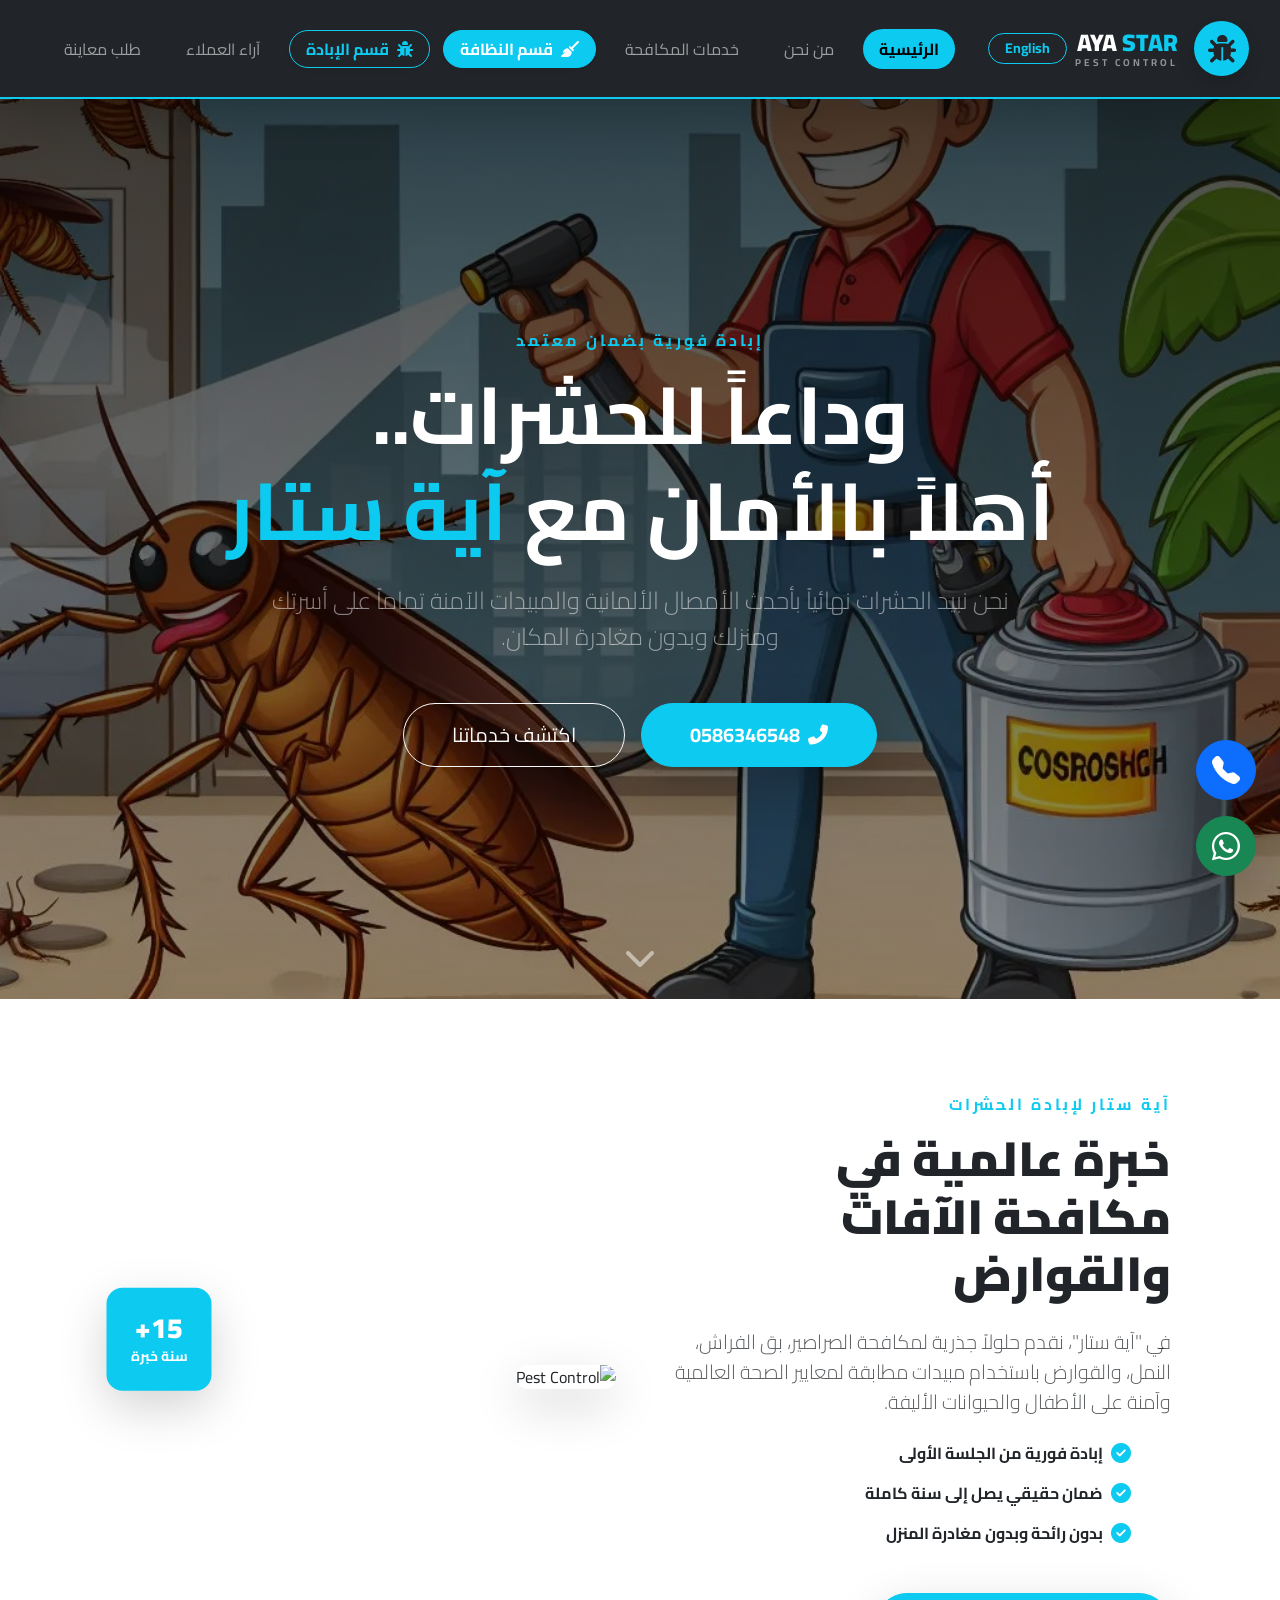
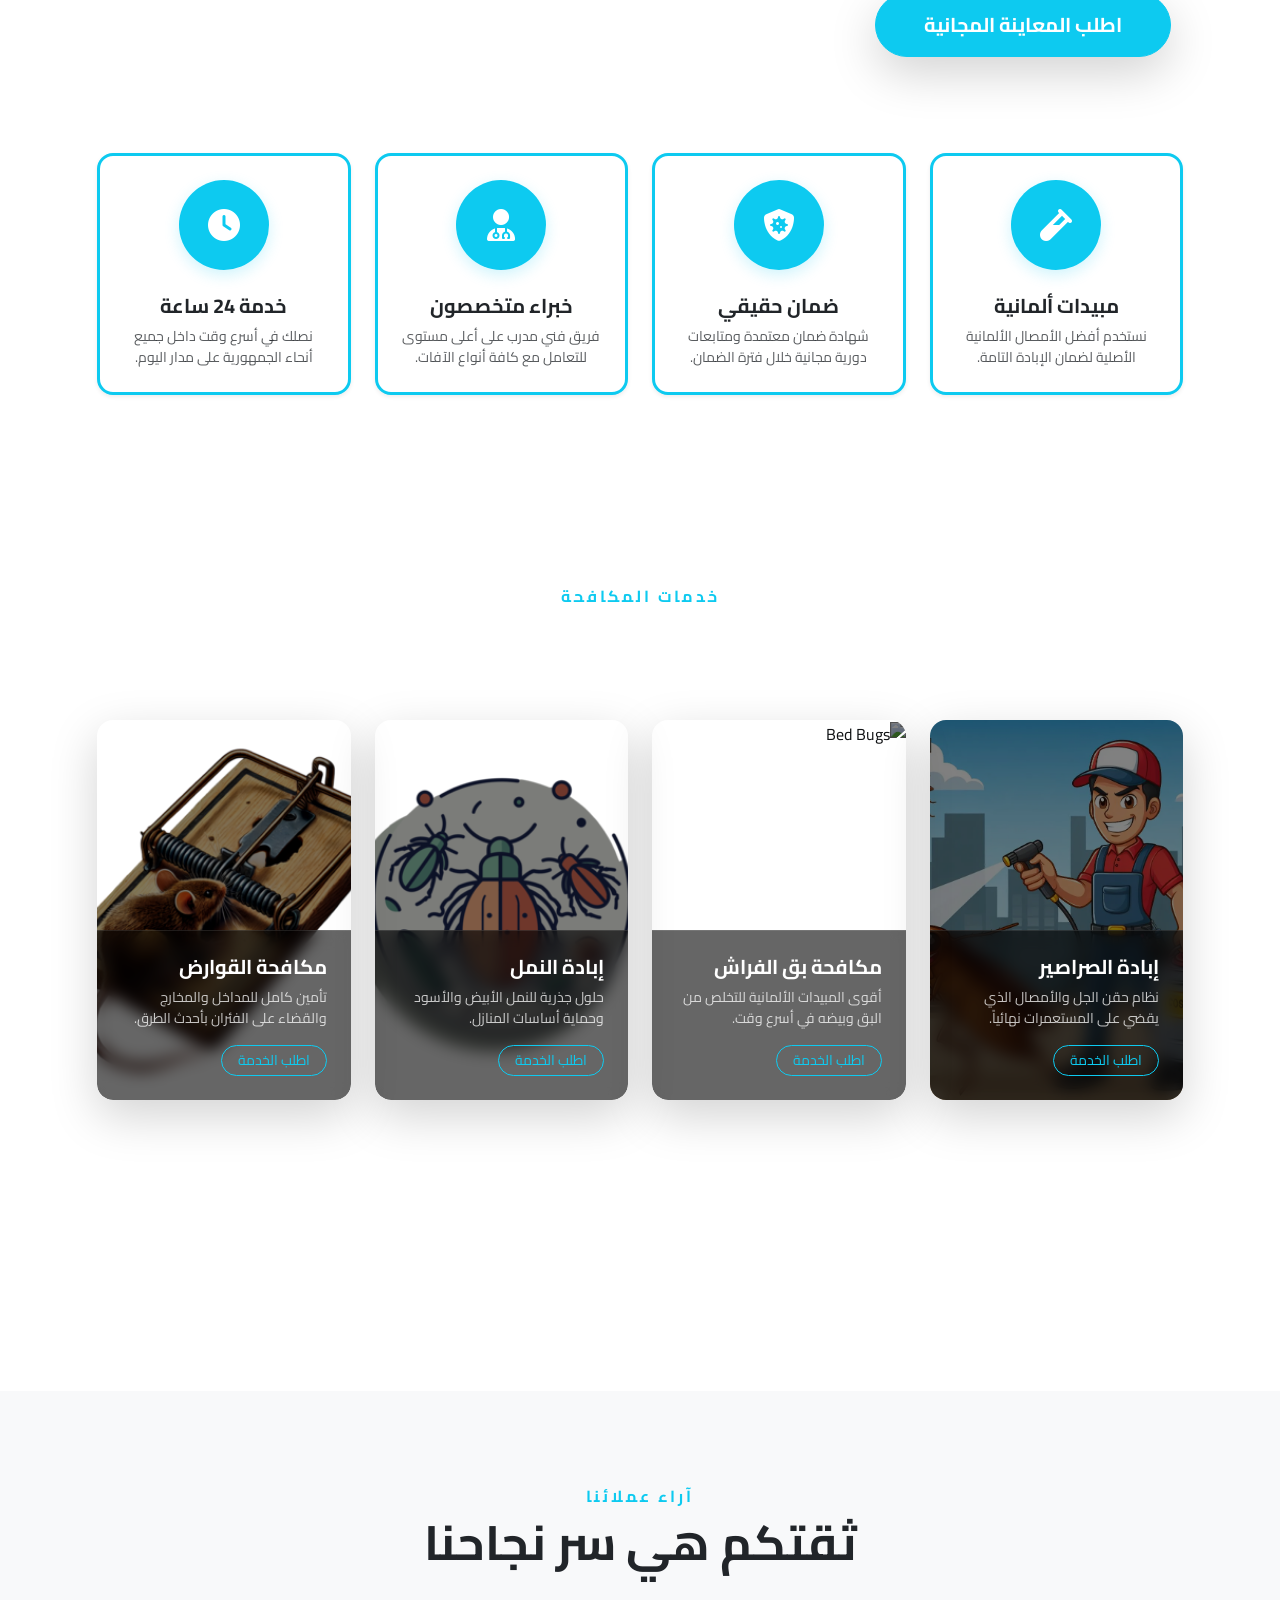
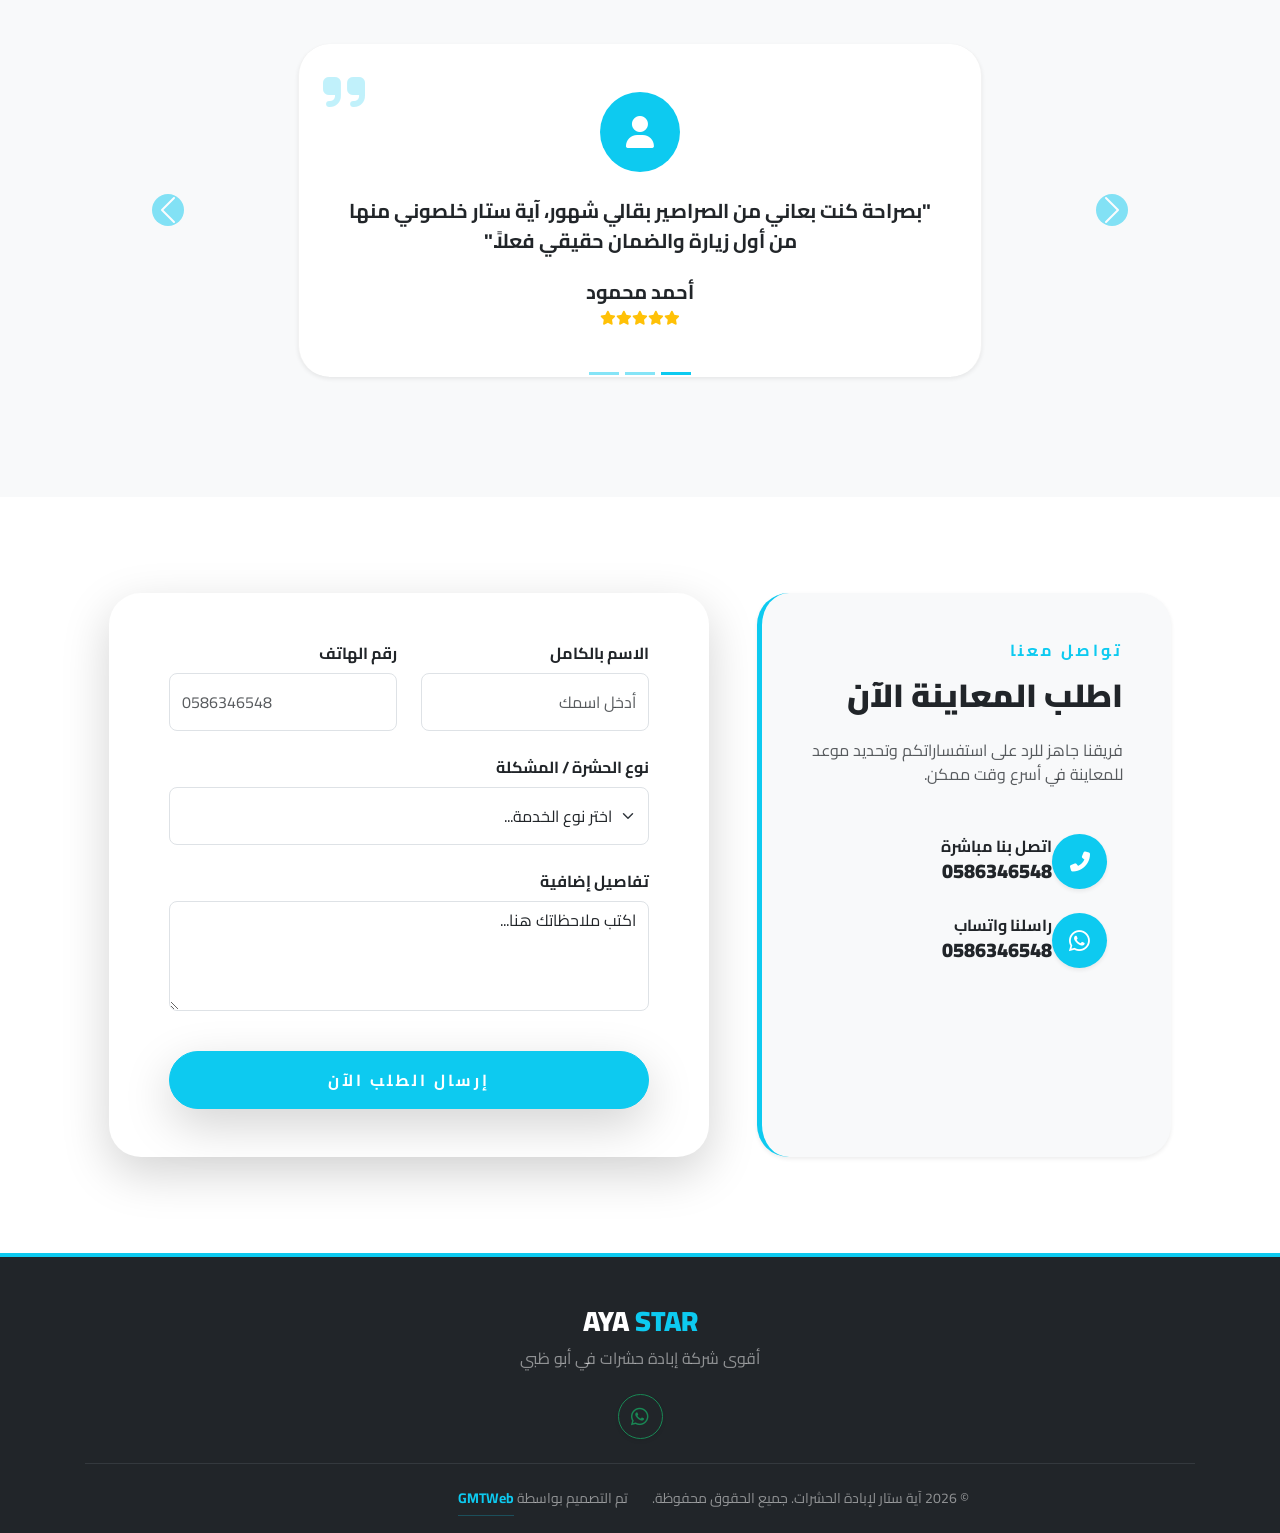
==== commit 5ec17247: "Fix mobile navbar and add language switcher logic" ====
--- a/Ebada/ebada.html
+++ b/Ebada/ebada.html
@@ -18,57 +18,49 @@
 <body>
 
 <nav class="navbar navbar-expand-lg navbar-dark bg-dark sticky-top py-3 shadow-lg border-bottom border-info border-2">
-  <div class="container">
+  <div class="container-fluid px-md-5"> 
     <a class="navbar-brand d-flex align-items-center gap-2" href="#">
       <div class="bg-info rounded-circle d-flex align-items-center justify-content-center shadow" style="width: 55px; height: 55px;">
         <i class="fas fa-bug text-dark fs-3"></i>
       </div>
-      <div class="d-flex flex-column lh-1">
+      <div class="d-flex flex-column lh-1 mx-2">
         <span class="h4 fw-black mb-0 text-white">AYA <span class="text-info">STAR</span></span>
         <span id="navBrandSub" class="small fw-bold text-uppercase tracking-widest text-white-50" style="font-size: 10px;">Pest Control</span>
       </div>
     </a>
 
-    <button class="navbar-toggler border-0 shadow-none" type="button" data-bs-toggle="offcanvas" data-bs-target="#offcanvasNavbar" aria-controls="offcanvasNavbar">
-      <span class="navbar-toggler-icon"></span>
-    </button>
-
-    <div class="offcanvas offcanvas-start bg-dark text-white custom-offcanvas" tabindex="-1" id="offcanvasNavbar" aria-labelledby="offcanvasNavbarLabel">
+    <div class="d-flex align-items-center gap-2">
+      <button id="langSwitcher" class="btn btn-outline-info btn-sm rounded-pill px-3 fw-bold lang-btn">English</button>
+      <button class="navbar-toggler border-0 shadow-none" type="button" data-bs-toggle="offcanvas" data-bs-target="#offcanvasNavbar">
+        <span class="navbar-toggler-icon"></span>
+      </button>
+    </div>
+
+    <div class="offcanvas offcanvas-start bg-dark text-white custom-offcanvas" tabindex="-1" id="offcanvasNavbar">
       <div class="offcanvas-header border-bottom border-secondary">
-        <h5 class="offcanvas-title fw-bold text-white" id="offcanvasNavbarLabel">AYA <span class="text-info">STAR</span></h5>
-        <button type="button" class="btn-close btn-close-white shadow-none" data-bs-dismiss="offcanvas" aria-label="Close"></button>
+        <h5 class="offcanvas-title fw-bold text-white">AYA <span class="text-info">STAR</span></h5>
+        <button type="button" class="btn-close btn-close-white shadow-none" data-bs-dismiss="offcanvas"></button>
       </div>
       
       <div class="offcanvas-body">
-        <ul class="navbar-nav w-100 justify-content-lg-between align-items-lg-center px-lg-3"> 
+        <ul class="navbar-nav w-100 justify-content-lg-between align-items-lg-center"> 
           <li class="nav-item"><a id="navHome" class="nav-link active rounded-pill px-3" href="#hero">الرئيسية</a></li>
           <li class="nav-item"><a id="navAbout" class="nav-link px-3" href="#about">من نحن</a></li>
           <li class="nav-item"><a id="navServices" class="nav-link px-3" href="#services">خدمات المكافحة</a></li>
-          
           <li class="nav-item">
             <a class="btn btn-info rounded-pill px-3 fw-bold shadow-sm d-flex align-items-center justify-content-center gap-2 text-white" href="../index.html">
               <i class="fas fa-broom"></i> <span id="navCleanBtn">قسم النظافة</span>
             </a>
           </li>
-
           <li class="nav-item">
             <a class="btn btn-outline-info rounded-pill px-3 fw-bold shadow-sm d-flex align-items-center justify-content-center gap-2" href="./ebada.html">
               <i class="fas fa-bug"></i> <span id="navPestBtn">قسم الإبادة</span>
             </a>
           </li>
-
           <li class="nav-item"><a id="navReviews" class="nav-link px-3" href="#reviews">آراء العملاء</a></li>
           <li class="nav-item"><a id="navContact" class="nav-link px-3" href="#contact">طلب معاينة</a></li>
-          
-          <li class="nav-item d-lg-none mt-3">
-             <button class="btn btn-outline-info w-100 rounded-pill langSwitcherMobile"id="langSwitcher" >English</button>
-          </li>
         </ul>
       </div>
-    </div>
-
-    <div class="d-none d-lg-block ms-3">
-        <button id="langSwitcher" class="btn btn-outline-info btn-sm rounded-pill px-3 fw-bold">English</button>
     </div>
   </div>
 </nav>
--- a/Ebada/ebada.css
+++ b/Ebada/ebada.css
@@ -14,6 +14,8 @@
 }
 
 .navbar {
+    padding-left: 0 !important;
+    padding-right: 0 !important;
     backdrop-filter: blur(10px);
     -webkit-backdrop-filter: blur(10px);
 }
@@ -36,21 +38,29 @@
     color: #000 !important;
     font-weight: bold;
 }
-
 @media (min-width: 992px) {
     .navbar-nav {
-        width: 100%;
-        display: flex !important;
-        justify-content: space-between !important;
-        align-items: center;
-        gap: 10px;
+        width: 100% !important;
+        display: flex !important;
+        /* "space-evenly" هي اللي هتخلي المسافات بينهم وبين بعض متساوية بالملي */
+        justify-content: space-evenly !important; 
+        align-items: center !important;
+        padding: 0 !important;
+        margin: 0 !important;
     }
     
     .navbar-nav .nav-item {
-        flex: 1;
+        /* شيلنا flex: 1 عشان العناصر متبقاش ضخمة وتفرش زيادة */
+        flex: none !important; 
         text-align: center;
     }
-}
+
+    /* إضافة مسافة بسيطة بين اللوجو وأول عنصر، وبين آخر عنصر والزرار */
+    .navbar-nav {
+        padding: 0 20px !important;
+    }
+}
+
 
 @media (max-width: 991px) {
     .custom-offcanvas {
